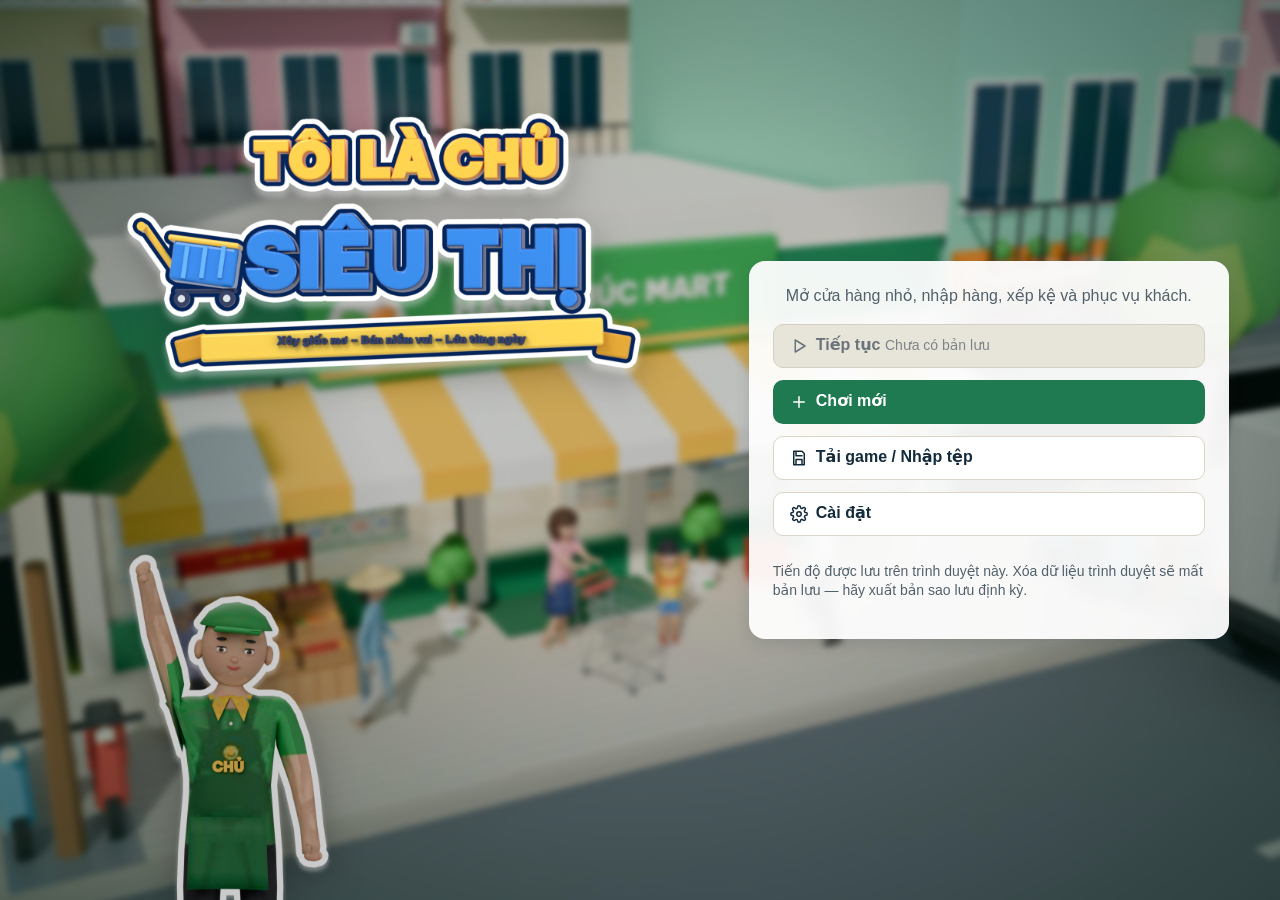
==== index.html @ e6f0addd "Bản web 0.2.0 của Tôi Là Chủ Siêu Thị (chỉ bản build) Co-Authored-By: Claude Opus 5.5 <noreply@anthr" ====
<!doctype html>
<html lang="vi">
  <head>
    <meta http-equiv="Content-Security-Policy" content="default-src 'self'; img-src 'self' data: blob:; style-src 'self' 'unsafe-inline'; script-src 'self'; connect-src 'self' blob: data:; worker-src 'self' blob:; object-src 'none'; base-uri 'self'" />
    <meta charset="UTF-8" />
    <meta name="viewport" content="width=device-width, initial-scale=1.0" />
    <title>Tôi là chủ siêu thị</title>
    <link rel="icon" href="data:image/svg+xml,%3Csvg xmlns='http://www.w3.org/2000/svg' viewBox='0 0 24 24'%3E%3Crect width='24' height='24' rx='6' fill='%231F7A52'/%3E%3Cpath d='M5 10l1-4h12l1 4M5 10v9h14v-9M5 10h14' stroke='white' stroke-width='2' fill='none'/%3E%3C/svg%3E" />
    <script type="module" crossorigin src="./static/index-B_JdB0xw.js"></script>
    <link rel="stylesheet" crossorigin href="./static/index-DKQ2ylJC.css">
  </head>
  <body>
    <div id="root"></div>
    <noscript>Trò chơi cần bật JavaScript.</noscript>
  </body>
</html>
---- static/index-DKQ2ylJC.css ----
:root{--primary:#1f7a52;--primary-hover:#17653f;--primary-press:#11502f;--accent:#ffc857;--bg:#f6f4eb;--surface:#fff;--surface-2:#f1efe6;--text:#142b3c;--muted:#52616b;--line:#d9d5c7;--success:#1b7a43;--success-bg:#e3f4e9;--warning:#8a5300;--warning-bg:#fff2d6;--error:#b42318;--error-bg:#fde8e6;--info:#1f5f8b;--info-bg:#e5f0f8;--radius-card:.75rem;--radius-panel:1rem;--shadow:0 .25rem 1rem #142b3c24;--shadow-lg:0 .75rem 2.5rem #142b3c38;--hud-h:3.5rem;--dock-h:4.5rem;--safe:1rem;--t-fast:.15s;--t-panel:.21s;color:var(--text);-webkit-font-smoothing:antialiased;font-family:Segoe UI,Noto Sans,Roboto,Helvetica Neue,Arial,system-ui,sans-serif;font-size:16px;line-height:1.4}*{box-sizing:border-box}html,body,#root{background:var(--bg);height:100%;margin:0;overflow:hidden}button,input,select,textarea{font:inherit;color:inherit}h1,h2,h3{margin:0;line-height:1.2}h2{font-size:1.375rem}h3{font-size:1.0625rem}:focus-visible{outline-offset:2px;outline:3px solid #0b5cad}.sr-only{clip:rect(0 0 0 0);white-space:nowrap;width:1px;height:1px;position:absolute;overflow:hidden}.grow{flex:1}.muted{color:var(--muted)}.small{font-size:.875rem}.row{align-items:center;gap:.5rem;display:flex}.col{flex-direction:column;gap:.5rem;display:flex}.wrap{flex-wrap:wrap}.num{font-variant-numeric:tabular-nums}.money{font-variant-numeric:tabular-nums;white-space:nowrap}.money.neg{color:var(--error);font-weight:600}.btn{cursor:pointer;min-height:2.75rem;transition:background var(--t-fast), border-color var(--t-fast), transform var(--t-fast);white-space:nowrap;border:1px solid #0000;border-radius:.625rem;justify-content:center;align-items:center;gap:.5rem;padding:0 1rem;font-weight:600;display:inline-flex}.btn-sm{min-height:2.25rem;padding:0 .75rem;font-size:.875rem}.btn-primary{background:var(--primary);color:#fff}.btn-primary:hover{background:var(--primary-hover)}.btn-primary:active{background:var(--primary-press)}.btn-secondary{background:var(--surface);border-color:var(--line)}.btn-secondary:hover{border-color:var(--primary);background:#f7fbf8}.btn-ghost{background:0 0}.btn-ghost:hover{background:var(--surface-2)}.btn-danger{background:var(--error);color:#fff}.btn-danger:hover{background:#8f1c13}.btn[aria-disabled=true],.btn:disabled{color:#6b747a;cursor:not-allowed;background:#e7e4da;border-color:#d4d0c3}.icon-btn{cursor:pointer;width:2.75rem;height:2.75rem;transition:background var(--t-fast);background:0 0;border:1px solid #0000;border-radius:.625rem;place-items:center;display:inline-grid}.icon-btn:hover{background:var(--surface-2)}.icon-btn.active{background:var(--primary);color:#fff}.icon-btn[aria-disabled=true]{color:#8c949a;cursor:not-allowed}.chip{background:var(--surface-2);white-space:nowrap;border-radius:999px;align-items:center;gap:.25rem;padding:.125rem .5rem;font-size:.875rem;font-weight:600;display:inline-flex}.chip-muted{color:var(--muted)}.chip-ok{background:var(--success-bg);color:var(--success)}.chip-warn{background:var(--warning-bg);color:var(--warning)}.chip-err{background:var(--error-bg);color:var(--error)}.chip-info{background:var(--info-bg);color:var(--info)}.screen{background:linear-gradient(160deg,#e3f1e6 0%,#f6f4eb 55%,#fdf3da 100%);place-items:center;padding:1.5rem;display:grid;position:fixed;inset:0;overflow:auto}.card{background:var(--surface);border-radius:var(--radius-panel);box-shadow:var(--shadow);padding:1.5rem}.menu{flex-direction:column;gap:.75rem;width:min(30rem,100%);display:flex}.logo{align-items:center;gap:.75rem;margin-bottom:.5rem;display:flex}.logo-mark{background:var(--primary);color:#fff;border-radius:.875rem;place-items:center;width:3.25rem;height:3.25rem;display:grid}.logo h1{font-size:1.75rem}.menu .btn{justify-content:flex-start;width:100%}.menu .btn .sub{color:inherit;opacity:.85;margin-left:auto;font-size:.875rem;font-weight:400}.create{grid-template-columns:1fr 1fr;gap:1.5rem;width:min(56rem,100%);display:grid}.field{flex-direction:column;gap:.375rem;display:flex}.field label,.field .label{font-weight:600}.field input[type=text],.field select,.input{background:#fff;border:1px solid #9aa3a8;border-radius:.5rem;min-height:2.75rem;padding:0 .75rem}.field .err{color:var(--error);font-size:.875rem}.swatches{flex-wrap:wrap;gap:.5rem;display:flex}.swatch{width:2.75rem;height:2.75rem;box-shadow:0 0 0 1px var(--line);cursor:pointer;border:3px solid #fff;border-radius:50%}.swatch[aria-checked=true]{box-shadow:0 0 0 3px var(--text)}.swatch[aria-disabled=true]{opacity:.35;cursor:not-allowed}.sign-preview{color:#fff;text-align:center;border:.375rem solid var(--accent);overflow-wrap:anywhere;border-radius:1rem;place-items:center;min-height:6rem;padding:1.25rem;font-size:1.75rem;font-weight:800;display:grid}.slot-list{gap:.5rem;display:grid}.slot{border:1px solid var(--line);border-radius:var(--radius-card);background:#fff;align-items:center;gap:.75rem;padding:.75rem;display:flex}.slot[aria-checked=true]{border-color:var(--primary);box-shadow:0 0 0 2px var(--primary)}.slot .slot-main{flex:1;min-width:0}.slot .slot-title{text-overflow:ellipsis;white-space:nowrap;font-weight:700;overflow:hidden}.loading{width:min(28rem,100%)}.steps{gap:.5rem;margin:1rem 0;padding:0;list-style:none;display:grid}.steps li{align-items:center;gap:.5rem;display:flex}.steps li.done{color:var(--success)}.steps li.current{font-weight:700}.spinner{border:3px solid #cfe3d6;border-top-color:var(--primary);border-radius:50%;width:1.125rem;height:1.125rem;animation:.9s linear infinite spin}@keyframes spin{to{transform:rotate(360deg)}}.code{background:var(--surface-2);-webkit-user-select:all;user-select:all;border-radius:.375rem;padding:.125rem .375rem;font-family:Consolas,Cascadia Mono,monospace}.game{position:fixed;inset:0;overflow:hidden}.world{position:absolute;inset:0}.world-canvas{touch-action:none;outline:none;width:100%;height:100%;display:block}.hud{top:.5rem;left:var(--safe);right:var(--safe);min-height:var(--hud-h);border-radius:var(--radius-panel);box-shadow:var(--shadow);z-index:20;background:#fffffff2;flex-wrap:wrap;align-items:center;gap:.25rem .5rem;padding:.375rem .5rem;display:flex;position:absolute}.hud-name{text-overflow:ellipsis;white-space:nowrap;cursor:pointer;background:0 0;border:0;border-radius:.5rem;flex-shrink:1;min-width:3.5rem;max-width:14rem;min-height:2.75rem;padding:.25rem .5rem;font-weight:800;overflow:hidden}.hud-name:hover{background:var(--surface-2)}.hud-cash{background:var(--surface-2);cursor:pointer;border:0;border-radius:.625rem;align-items:center;gap:.375rem;min-height:2.75rem;padding:0 .75rem;font-size:1.375rem;font-weight:800;display:flex}.hud-cash.up{animation:.6s ease-out cash-up}.hud-cash.down{animation:.6s ease-out cash-down}@keyframes cash-up{30%{background:#c8efd7;transform:scale(1.04)}}@keyframes cash-down{30%{background:#fbd3cf}}.hud-chip{background:var(--surface-2);white-space:nowrap;border-radius:999px;align-items:center;gap:.375rem;min-height:2.5rem;padding:.125rem .625rem .125rem .25rem;display:flex}.hud-btn{background:var(--surface-2);cursor:pointer;width:2.75rem;height:2.75rem;transition:transform var(--t-fast), background var(--t-fast);border:0;border-radius:.75rem;place-items:center;display:grid;position:relative}.hud-btn:hover{background:#e8e4d6;transform:translateY(-1px)}.hud-btn.active{box-shadow:inset 0 0 0 2px var(--primary);background:#d9efe2}.hud-badge{background:var(--error);color:#fff;border-radius:999px;place-items:center;min-width:1.25rem;height:1.25rem;padding:0 .25rem;font-size:.75rem;font-weight:700;display:grid;position:absolute;top:-.25rem;right:-.25rem}.save-ind .save-text{display:none}@media (min-width:1500px){.save-ind .save-text{display:inline}}.hud-cash .neg-label{color:var(--error);font-size:.875rem}.hud-item{white-space:nowrap;align-items:center;gap:.375rem;padding:0 .5rem;display:flex}.hud-clock{font-variant-numeric:tabular-nums;min-width:3.4rem;font-size:1.125rem;font-weight:700}.speed{background:var(--surface-2);border-radius:.625rem;gap:.125rem;padding:.125rem;display:flex}.speed button{cursor:pointer;background:0 0;border:0;border-radius:.5rem;min-width:2.75rem;height:2.5rem;font-weight:700}.speed button[aria-pressed=true]{background:var(--primary);color:#fff}.speed button:disabled{color:#8c949a;cursor:not-allowed}.save-ind{color:var(--muted);align-items:center;gap:.25rem;font-size:.875rem;display:flex}.save-ind.error{color:var(--error);font-weight:600}.dock{height:var(--dock-h);border-radius:var(--radius-panel);box-shadow:var(--shadow);z-index:20;background:#fffffff2;align-items:center;gap:.375rem;padding:.5rem;display:flex;position:absolute;bottom:.75rem;left:50%;transform:translate(-50%)}.dock-btn{cursor:pointer;min-width:5.5rem;height:100%;transition:background var(--t-fast);background:0 0;border:0;border-radius:.75rem;flex-direction:column;justify-content:center;align-items:center;gap:.125rem;font-size:.875rem;font-weight:600;display:flex}.dock-btn[aria-disabled=true]{color:#8c949a;cursor:not-allowed}.dock-sep{background:var(--line);align-self:stretch;width:1px;margin:0 .25rem}.left-stack{left:var(--safe);top:calc(var(--hud-h) + 1.25rem);z-index:15;pointer-events:none;flex-direction:column;gap:.5rem;width:min(22rem,30vw);display:flex;position:absolute}.left-stack>*{pointer-events:auto}.objective{border-radius:var(--radius-card);box-shadow:var(--shadow);background:#fffffff5;flex-direction:column;gap:.375rem;padding:.75rem;display:flex}.objective .obj-head{color:var(--muted);align-items:center;gap:.375rem;font-size:.875rem;font-weight:600;display:flex}.objective .obj-text{font-weight:700}.objective .obj-bar{background:var(--surface-2);border-radius:999px;height:.375rem;overflow:hidden}.objective .obj-bar div{background:var(--primary);height:100%}.alert{border-radius:var(--radius-card);box-shadow:var(--shadow);border-left:.3rem solid var(--info);background:#fffffff7;align-items:flex-start;gap:.5rem;padding:.5rem .5rem .5rem .75rem;display:flex}.alert.urgent{border-left-color:var(--error)}.alert.attention{border-left-color:#d08700}.alert .alert-text{text-align:left;cursor:pointer;background:0 0;border:0;flex:1;min-height:2.25rem;padding:.25rem 0}.alert .sev{text-transform:uppercase;letter-spacing:.02em;font-size:.8125rem;font-weight:700}.alert.urgent .sev{color:var(--error)}.alert.attention .sev{color:var(--warning)}.toasts{left:var(--safe);z-index:40;width:clamp(13rem, calc(50vw - 18.5rem - var(--safe)), 24rem);pointer-events:none;flex-direction:column;justify-content:flex-end;gap:.5rem;display:flex;position:absolute;bottom:.75rem}.toasts>*{pointer-events:auto}.toasts.above-build{bottom:12rem}.toasts.compact{max-height:var(--dock-h)}.toasts.compact .toast{max-height:var(--dock-h);padding-top:.25rem;padding-bottom:.25rem}.toasts.compact .toast .grow{-webkit-line-clamp:2;-webkit-box-orient:vertical;font-size:.875rem;display:-webkit-box;overflow:hidden}.toast{background:var(--text);color:#fff;border-radius:var(--radius-card);box-shadow:var(--shadow-lg);animation:rise var(--t-panel) ease-out;align-items:center;gap:.5rem;padding:.5rem .5rem .5rem .75rem;display:flex}.toast .icon-btn{color:#fff;width:2.25rem;height:2.25rem}.toast .icon-btn:hover{background:#ffffff1f}.toast.error{background:#7a1810}.toast.warning{background:#6b4300}.toast.success{background:#13502f}.toast .btn{min-height:2.25rem;color:var(--text);background:#fff}@keyframes rise{0%{opacity:0;transform:translateY(.75rem)}}.inspector{right:var(--safe);top:calc(var(--hud-h) + 1.25rem);bottom:calc(var(--dock-h) + 1.5rem);border-radius:var(--radius-panel);width:clamp(20rem,26vw,22.5rem);max-width:32vw;box-shadow:var(--shadow-lg);z-index:18;animation:slidein var(--t-panel) ease-out;background:#fffffffa;flex-direction:column;display:flex;position:absolute}@keyframes slidein{0%{opacity:0;transform:translate(1rem)}}.inspector header{align-items:center;gap:.5rem;padding:.75rem .75rem .5rem 1rem;display:flex}.inspector .insp-body{flex-direction:column;flex:1;gap:.75rem;padding:0 1rem 1rem;display:flex;overflow:auto}.kv{grid-template-columns:1fr auto;gap:.25rem .75rem;font-size:.9375rem;display:grid}.kv dt{color:var(--muted)}.kv dd{text-align:right;font-variant-numeric:tabular-nums;margin:0}.big-status{font-size:1.0625rem;font-weight:700}.sheet-wrap{inset:calc(var(--hud-h) + 1rem) var(--safe) calc(var(--dock-h) + 1.25rem);z-index:30;pointer-events:none;justify-content:center;align-items:stretch;display:flex;position:absolute}.sheet{pointer-events:auto;border-radius:var(--radius-panel);width:min(54rem,100%);max-height:100%;box-shadow:var(--shadow-lg);animation:rise var(--t-panel) ease-out;background:#fffffffc;outline:none;flex-direction:column;display:flex}.sheet.wide{width:min(68rem,100%)}.sheet-head{align-items:center;gap:.75rem;padding:.75rem .75rem .5rem 1.25rem;display:flex}.sheet-tabs{padding:0 1.25rem}.sheet-body{flex:1;min-height:0;padding:.75rem 1.25rem 1.25rem;overflow:auto}.sheet-foot{border-top:1px solid var(--line);flex-wrap:wrap;align-items:center;gap:.75rem;padding:.75rem 1.25rem;display:flex}.tabs{border-bottom:1px solid var(--line);gap:.25rem;display:flex;overflow-x:auto}.tab{min-height:2.75rem;color:var(--muted);cursor:pointer;white-space:nowrap;background:0 0;border:0;border-bottom:3px solid #0000;align-items:center;gap:.375rem;padding:0 .875rem;font-weight:600;display:inline-flex}.tab.active{color:var(--text);border-bottom-color:var(--primary)}.tab-badge{background:var(--error);color:#fff;border-radius:999px;padding:0 .375rem;font-size:.8125rem}.table{border-collapse:collapse;width:100%;font-size:.9375rem}.table th{text-align:left;color:var(--muted);border-bottom:1px solid var(--line);background:#fff;padding:.375rem .5rem;font-size:.875rem;font-weight:600}.table thead{z-index:3;box-shadow:0 1px 0 var(--line);background:#fff;position:sticky;top:-.8rem}.table td{z-index:0;vertical-align:middle;border-bottom:1px solid #eeebe1;padding:.375rem .5rem;position:relative}.table td.r,.table th.r{text-align:right;font-variant-numeric:tabular-nums}.table tr.locked td{color:#6b747a}.table tr.clickable{cursor:pointer}.table tr.clickable:hover td{background:#f7fbf8}.picon,.ficon{object-fit:contain;display:block}.prod{align-items:center;gap:.5rem;min-width:0;display:flex}.prod .name{font-weight:600}.stepper{background:#fff;border:1px solid #9aa3a8;border-radius:.5rem;align-items:center;display:inline-flex;overflow:hidden}.stepper input{text-align:center;font-variant-numeric:tabular-nums;border:0;width:4.25rem;min-height:2.5rem}.step-btn{background:var(--surface-2);cursor:pointer;border:0;place-items:center;width:2.5rem;min-height:2.5rem;display:grid}.step-btn:disabled{color:#9aa3a8;cursor:not-allowed}.status{border-radius:.625rem;align-items:flex-start;gap:.5rem;padding:.625rem .75rem;font-size:.9375rem;display:flex}.status-success{background:var(--success-bg);color:var(--success)}.status-warning{background:var(--warning-bg);color:var(--warning)}.status-error{background:var(--error-bg);color:var(--error)}.status-info{background:var(--info-bg);color:var(--info)}.status svg{flex:none;margin-top:.1rem}.empty{border:1px dashed var(--line);border-radius:var(--radius-card);text-align:center;color:var(--muted);flex-direction:column;align-items:center;gap:.5rem;padding:1.25rem;display:flex}.empty strong{color:var(--text)}.meter{background:var(--surface-2);border:1px solid var(--line);border-radius:999px;height:.75rem;position:relative;overflow:hidden}.meter-fill{background:var(--primary);position:absolute;top:0;bottom:0;left:0}.meter-res{background:repeating-linear-gradient(45deg,#e3a72f,#e3a72f 4px,#f6d48a 4px 8px);position:absolute;top:0;bottom:0}.cards{grid-template-columns:repeat(auto-fill,minmax(15rem,1fr));gap:.75rem;display:grid}.kpis{grid-template-columns:repeat(3,1fr);gap:.75rem;display:grid}.kpi{border:1px solid var(--line);border-radius:var(--radius-card);background:#fff;padding:.75rem}.kpi .kpi-label{color:var(--muted);font-size:.875rem;font-weight:600}.kpi .kpi-value{font-size:1.5rem;font-weight:800}.tile{border:1px solid var(--line);border-radius:var(--radius-card);background:#fff;flex-direction:column;gap:.5rem;padding:.75rem;display:flex}.tile>.btn{align-self:flex-start}.tile.locked{background:var(--surface-2)}.disclosure summary{cursor:pointer;align-items:center;gap:.375rem;min-height:2.25rem;font-weight:600;list-style:none;display:flex}.disclosure summary::-webkit-details-marker{display:none}.disclosure summary:before{content:"▸";color:var(--primary)}.disclosure[open]>summary:before{content:"▾"}.build-bar{left:var(--safe);right:var(--safe);border-radius:var(--radius-panel);max-height:10.5rem;box-shadow:var(--shadow-lg);z-index:25;background:#fffffff7;flex-direction:column;display:flex;position:absolute;bottom:.75rem}.build-bar .bb-head{align-items:center;gap:.5rem;padding:.375rem .75rem 0;display:flex}.build-items{gap:.5rem;padding:.5rem .75rem .625rem;display:flex;overflow-x:auto}.build-item{border:1px solid var(--line);border-radius:var(--radius-card);text-align:left;cursor:pointer;background:#fff;flex:none;grid-template-columns:auto 1fr;align-items:center;gap:0 .5rem;width:12.5rem;padding:.375rem .5rem;display:grid}.build-item[aria-pressed=true]{border-color:var(--primary);box-shadow:0 0 0 2px var(--primary)}.build-item[aria-disabled=true]{background:var(--surface-2);cursor:not-allowed}.build-item .bi-name{font-size:.9375rem;font-weight:700}.build-item .bi-meta{color:var(--muted);font-size:.8125rem}.build-side{right:var(--safe);top:calc(var(--hud-h) + 1.25rem);border-radius:var(--radius-panel);width:21rem;box-shadow:var(--shadow-lg);z-index:24;background:#fffffffa;flex-direction:column;min-height:0;display:flex;position:absolute;bottom:12rem}.build-side .bs-head{align-items:center;padding:.5rem .5rem 0 1rem;display:flex}.build-side .bs-scroll{flex-direction:column;flex:1;gap:.625rem;min-height:0;padding:0 1rem .5rem;display:flex;overflow:auto}.build-side .bs-foot{border-top:1px solid var(--line);flex-wrap:wrap;align-items:center;gap:.5rem;padding:.625rem 1rem;display:flex}.keys{color:var(--muted);font-size:.875rem}kbd{border:1px solid var(--line);color:var(--text);background:#fff;border-bottom-width:2px;border-radius:.3rem;padding:0 .3rem;font-family:inherit;font-size:.8125rem}.modal-backdrop{z-index:60;background:#142b3c73;place-items:center;padding:1rem;display:grid;position:fixed;inset:0}.modal{border-radius:var(--radius-panel);width:min(30rem,100%);max-height:calc(100% - 2rem);box-shadow:var(--shadow-lg);background:#fff;outline:none;flex-direction:column;gap:.75rem;padding:1.25rem;display:flex;overflow:auto}.modal.danger h2{color:var(--error)}.modal-actions{flex-wrap:wrap;justify-content:flex-end;gap:.5rem;display:flex}.summary-wrap{z-index:50;background:#142b3c59;place-items:center;padding:1rem;display:grid;position:absolute;inset:0}.summary{border-radius:var(--radius-panel);width:min(52rem,100%);max-height:100%;box-shadow:var(--shadow-lg);background:#fff;outline:none;flex-direction:column;gap:1rem;padding:1.5rem;display:flex;overflow:auto}.hero{flex-wrap:wrap;align-items:baseline;gap:.75rem;display:flex}.hero .hero-value{font-size:2.25rem;font-weight:800}.issues{gap:.5rem;margin:0;padding:0;list-style:none;display:grid}.issues li{border:1px solid var(--line);border-radius:var(--radius-card);align-items:center;gap:.75rem;padding:.5rem .75rem;display:flex}.celebrate{text-align:center;border:3px solid var(--accent);align-items:center;position:relative;overflow:hidden}.celebrate-badge{color:#142b3c;background:radial-gradient(circle at 35% 30%,#ffe08a,#ffc857 55%,#e0a21b);border-radius:50%;place-items:center;width:5rem;height:5rem;font-size:2.25rem;font-weight:900;animation:.5s cubic-bezier(.2,1.6,.4,1) pop;display:grid;box-shadow:0 .5rem 1.5rem #e0a21b73}.celebrate-name{color:var(--primary);font-weight:700}.celebrate-list{text-align:left;gap:.25rem;margin:0;padding-left:1.2rem;display:grid}.confetti{pointer-events:none;opacity:.5;background-image:radial-gradient(circle,#e53935 2px,#0000 3px),radial-gradient(circle,#1e88e5 2px,#0000 3px),radial-gradient(circle,#2e9e5b 2px,#0000 3px),radial-gradient(circle,#ffc857 2px,#0000 3px);background-position:0 0,20px 30px,40px 10px,10px 50px;background-size:60px 60px,80px 80px,70px 70px,90px 90px;animation:2.4s linear infinite confetti;position:absolute;inset:0}@keyframes confetti{to{background-position:0 120px,20px 190px,40px 150px,10px 230px}}@keyframes pop{0%{opacity:0;transform:scale(.3)}}.stars{flex-wrap:wrap;align-items:center;gap:1rem;display:flex}.stars-row{gap:.25rem;display:flex}.star{color:#d9d5c7;font-size:2.5rem;line-height:1}.star.on{color:#ffc857;text-shadow:0 .125rem #e0a21b;animation:.45s cubic-bezier(.2,1.6,.4,1) backwards pop}.stars-criteria{color:var(--muted);margin:0;padding:0;font-size:.875rem;list-style:none}.stars-criteria li.ok{color:var(--success);font-weight:600}.overlay-note{left:50%;top:calc(var(--hud-h) + 1.25rem);background:var(--warning-bg);color:var(--warning);z-index:22;box-shadow:var(--shadow);border-radius:999px;padding:.375rem 1rem;font-weight:600;position:absolute;transform:translate(-50%)}.paused-badge{left:50%;top:calc(var(--hud-h) + 1.25rem);background:var(--text);color:#fff;z-index:21;border-radius:999px;align-items:center;gap:.375rem;padding:.375rem 1rem;font-weight:700;display:flex;position:absolute;transform:translate(-50%)}.debug{left:var(--safe);bottom:calc(var(--dock-h) + 1.5rem);color:#e6f0ea;z-index:45;white-space:pre;pointer-events:none;background:#142b3ce0;border-radius:.5rem;padding:.5rem .75rem;font-family:Consolas,monospace;font-size:.8125rem;position:absolute}.narrow-block{background:var(--bg);z-index:100;text-align:center;place-items:center;padding:1.5rem;display:grid;position:fixed;inset:0}[data-tut-active=true]{animation:1.6s ease-in-out infinite pulse;box-shadow:0 0 0 3px var(--accent)!important}@keyframes pulse{50%{box-shadow:0 0 0 6px #ffc8578c!important}}.priority-list{gap:.375rem;margin:0;padding:0;list-style:none;display:grid}.priority-list li{border:1px solid var(--line);background:#fff;border-radius:.625rem;align-items:center;gap:.5rem;padding:.25rem .25rem .25rem .75rem;display:flex}.staff-layout{grid-template-columns:minmax(14rem,18rem) 1fr;gap:1rem;min-height:0;display:grid}.staff-list{flex-direction:column;gap:.375rem;display:flex}.staff-row{border:1px solid var(--line);text-align:left;cursor:pointer;background:#fff;border-radius:.625rem;align-items:center;gap:.5rem;min-height:2.75rem;padding:.5rem .75rem;display:flex}.staff-row[aria-selected=true]{border-color:var(--primary);box-shadow:0 0 0 2px var(--primary)}.portrait{object-fit:cover;background:#e6efe9;border-radius:50%;flex:none}.avatar{color:#fff;border-radius:50%;flex:none;place-items:center;width:2.5rem;height:2.5rem;font-weight:800;display:grid}.chart{width:100%;height:12rem}.chart text{fill:var(--muted);font-size:11px}.order-layout{grid-template-columns:1fr 17rem;gap:1rem;min-height:0;display:grid}.order-summary{border:1px solid var(--line);border-radius:var(--radius-card);background:var(--surface-2);flex-direction:column;align-self:start;gap:.5rem;padding:.75rem;display:flex;position:sticky;top:0}.supplier-pick{grid-template-columns:1fr 1fr;gap:.5rem;display:grid}.supplier{border:1px solid var(--line);border-radius:var(--radius-card);text-align:left;cursor:pointer;background:#fff;padding:.625rem .75rem}.supplier[aria-checked=true]{border-color:var(--primary);box-shadow:0 0 0 2px var(--primary)}.search{background:#fff;border:1px solid #9aa3a8;border-radius:.5rem;align-items:center;gap:.375rem;min-height:2.75rem;padding:0 .5rem;display:flex}.search input{border:0;outline:none;flex:1;min-width:6rem;min-height:2.5rem}.toolbar{flex-wrap:wrap;align-items:center;gap:.5rem;margin-bottom:.75rem;display:flex}@media (max-width:1200px){.hud-opt{display:none}}@media (max-width:1100px){.create,.order-layout{grid-template-columns:1fr}}.reduced-motion *,.reduced-motion :before,.reduced-motion :after{transition:none!important;animation:none!important}@media (prefers-reduced-motion:reduce){*{transition-duration:.01ms!important;animation-duration:.01ms!important}}.event-banner{flex-direction:column;gap:4px;display:flex}.event{background:var(--surface);box-shadow:var(--shadow);border-left:4px solid #f2a33a;border-radius:12px;align-items:center;gap:8px;padding:6px 10px;font-size:13px;display:flex}.event-rain{border-left-color:#5b8fd6}.event-supplier_sale{border-left-color:#3faa6b}.event-ico{font-size:18px;line-height:1}.donut-wrap{flex-wrap:wrap;align-items:center;gap:1.25rem;display:flex}.donut{flex:none;width:160px;height:160px}.donut path{stroke:var(--surface);stroke-width:1.5px}.donut-total-label{fill:var(--muted,#5b6b77);font-size:11px}.donut-total{fill:var(--text,#142b3c);font-size:18px;font-weight:800}.donut-legend{gap:4px;min-width:200px;margin:0;padding:0;list-style:none;display:grid}.donut-legend li{align-items:center;gap:8px;display:flex}.donut-legend .swatch{border-radius:4px;flex:none;width:14px;height:14px}.tier-stars{color:#d5d9dc;vertical-align:-1px;gap:1px;font-size:15px;line-height:1;display:inline-flex}.tier-stars .on{color:#f2a91d;text-shadow:0 1px #965a0059}.menu-screen{background-position:50%;background-repeat:no-repeat;background-size:cover,cover,cover}.menu-stack{flex-direction:column;align-items:center;gap:.25rem;width:min(32rem,100%);display:flex}.logo-title{margin:0;line-height:0}.logo-title img{filter:drop-shadow(0 10px 18px #00000047);width:min(26rem,88vw);height:auto;animation:.7s cubic-bezier(.2,1.4,.4,1) both logo-in}.menu-screen .menu{-webkit-backdrop-filter:blur(6px);backdrop-filter:blur(6px);background:#fffffff0;width:100%}.menu-tagline{text-align:center;margin-bottom:.25rem}.gicon{object-fit:contain;flex:none;display:block}@keyframes logo-in{0%{opacity:0;transform:scale(.85)translateY(-8px)}to{opacity:1;transform:none}}@media (prefers-reduced-motion:reduce){.logo-title img{animation:none}}@media (max-height:720px){.logo-title img{width:min(19rem,70vw)}}:root{--dock-w:9.75rem;--navy:#0e2240e6;--navy-hi:#ffffff21;--accent-blue:#2186eb}.hud{background:var(--navy);color:#fff;box-shadow:0 .4rem 1.4rem #05122659}.hud .hud-name{color:#fff}.hud .hud-cash,.hud .hud-chip,.hud .hud-btn,.hud .speed{background:var(--navy-hi);color:#fff}.hud .hud-btn.active{background:#2186eb73;box-shadow:inset 0 0 0 2px #5fb2ff}.hud .speed button{color:#fff}.hud .speed button[aria-pressed=true]{background:var(--accent-blue);color:#fff}.hud .speed button:disabled{color:#ffffff73}.hud .save-ind{color:#cfe0f5}.hud .money.neg{color:#ff9a8f}.hud .small{color:#e3ecf7}.hud .btn:not(.btn-primary){color:var(--text)}.dock{left:auto;right:var(--safe);top:calc(var(--hud-h) + 1.25rem);height:auto;width:var(--dock-w);background:var(--navy);flex-direction:column;align-items:stretch;gap:.25rem;padding:.5rem;bottom:auto;transform:none;box-shadow:0 .4rem 1.4rem #05122659}.dock-btn{color:#fff;text-align:left;white-space:nowrap;flex-direction:row;justify-content:flex-start;gap:.5rem;width:100%;min-width:0;height:3.25rem;padding:0 .5rem;font-size:.9rem}.dock-btn:hover{background:#ffffff24}.dock-btn[aria-pressed=true]{background:var(--accent-blue);color:#fff}.dock-btn[aria-disabled=true]{color:#ffffff73}.dock-btn[aria-disabled=true] .gicon{opacity:.5}.dock-sep{background:#ffffff2e;align-self:stretch;width:auto;height:1px;margin:.125rem .25rem}.inspector,.sheet-wrap{right:calc(var(--safe) + var(--dock-w) + .5rem)}.toasts{width:clamp(13rem,36vw,26rem)}.menu-screen{background:#dfe9e2;grid-template-columns:minmax(0,1.15fr) minmax(20rem,30rem);place-items:center;gap:2rem;padding:2rem 4vw}.menu-brand{flex-direction:column;align-items:center;gap:0;display:flex}.menu-brand .logo-title img{width:min(34rem,44vw)}.menu-screen{overflow:hidden}.menu-bg{filter:blur(3px)saturate(1.1);z-index:0;background-position:50%;background-size:cover;position:absolute;inset:-12px}.menu-brand,.menu-screen .menu{z-index:1;position:relative}.menu-brand{align-self:start;margin-top:4vh}.menu-mascot{z-index:1;filter:drop-shadow(0 10px 18px #0000004d);width:min(24rem,27vw);height:auto;animation:.9s cubic-bezier(.2,1.2,.4,1) .15s both mascot-in;position:absolute;bottom:0;left:4vw}@keyframes mascot-in{0%{opacity:0;transform:translateY(30%)}to{opacity:1;transform:none}}@media (max-width:1100px),(max-height:640px){.menu-screen{grid-template-columns:1fr}.menu-mascot{display:none}.menu-brand .logo-title img{width:min(24rem,80vw)}}@media (prefers-reduced-motion:reduce){.menu-mascot{animation:none}}.hud{box-shadow:none;background:0 0;padding:0}.hud .hud-name,.hud .hud-cash,.hud .hud-chip,.hud .speed,.hud .hud-btn{background:var(--navy);border-radius:.875rem;box-shadow:0 .3rem 1rem #05122652}.hud .hud-chip{min-height:2.75rem;padding:.25rem .75rem .25rem .375rem}.hud .hud-name{padding:.25rem .75rem}.hud .speed{padding:.25rem}.hud .hud-name:hover,.hud .hud-btn:hover{background:#1c3a66f2}.hud .save-ind:not(:empty){background:var(--navy);border-radius:.875rem;padding:.5rem .75rem;box-shadow:0 .3rem 1rem #05122652}.hud .btn{box-shadow:0 .3rem 1rem #05122652}.missions{gap:.625rem;margin:0;padding:0;list-style:none;display:grid}.mission{background:var(--surface-2);border-radius:var(--radius-card);border-left:4px solid #9fb3c8;gap:.375rem;padding:.625rem .75rem;display:grid}.mission.done{border-left-color:var(--primary);background:#e3f4ea}.mission.failed{border-left-color:var(--error);opacity:.85}.mission-head{align-items:center;gap:.5rem;display:flex}.mission-star{color:#c9ced3;font-size:1.25rem;line-height:1}.mission.done .mission-star,.mission-star.on{color:#f2a91d}.mission-bar{background:#00000014;border-radius:999px;height:.5rem;overflow:hidden}.mission-bar>div{background:linear-gradient(90deg,#2186eb,#3fb68b);border-radius:999px;height:100%}.mission-reward{color:#b26b00;font-weight:700}.hud{gap:.375rem}.hud>*{flex-shrink:0}.hud>.hud-name{flex-shrink:1}.hud .hud-chip{gap:.3rem;padding:.25rem .625rem .25rem .3rem}.hud .speed button{min-width:2.4rem}.away-backdrop{z-index:40;padding:var(--safe);-webkit-backdrop-filter:blur(2px);backdrop-filter:blur(2px);background:#101e2e6b;justify-content:center;align-items:center;display:flex;position:absolute;inset:0}.away-card{background:var(--surface,#fff);width:min(26rem,100%);color:var(--text);border-radius:var(--radius-panel);box-shadow:var(--shadow-lg);text-align:center;flex-direction:column;align-items:center;gap:.6rem;padding:1.5rem 1.5rem 1.25rem;display:flex}.away-card h2{margin:0;font-size:1.35rem}.away-card p{margin:0}.away-icon{background:var(--info-bg);width:3.25rem;height:3.25rem;color:var(--text);border-radius:50%;place-items:center;display:grid}.away-facts,.away-alerts{flex-direction:column;gap:.25rem;width:100%;margin:0;padding:0;list-style:none;display:flex}.away-facts li{font-weight:600}.away-alert{background:var(--info-bg);text-align:left;border-radius:.5rem;padding:.3rem .6rem;font-size:.9rem}.away-alert.sev-urgent{background:#fde4e1}.away-alert.sev-attention{background:#fff3d6}.away-resume{justify-content:center;min-width:12rem;min-height:3rem;margin-top:.4rem;font-size:1.1rem}.paused-resume{font:inherit;color:var(--text);cursor:pointer;background:#fff;border:0;border-radius:999px;align-items:center;gap:.25rem;margin-left:.5rem;padding:.2rem .75rem;font-weight:700;display:inline-flex}.auto-reorder{border:1px solid var(--line);border-radius:var(--radius-card);background:#fff;flex-wrap:wrap;align-items:center;gap:.375rem 1rem;padding:.625rem .75rem;display:flex}.auto-reorder.on{border-color:var(--primary);background:#f1faf3}.auto-reorder p{flex-basis:100%;margin:0}.auto-switch{cursor:pointer;align-items:center;gap:.5rem;min-height:2.75rem;display:inline-flex}.auto-switch input{opacity:0;width:1px;height:1px;position:absolute}.auto-knob{background:#b9c1c6;border-radius:1rem;width:2.5rem;height:1.4rem;transition:background .15s;position:relative}.auto-knob:after{content:"";background:#fff;border-radius:50%;width:1.1rem;height:1.1rem;transition:transform .15s;position:absolute;top:.15rem;left:.15rem;box-shadow:0 1px 2px #0000004d}.auto-switch input:checked+.auto-knob{background:var(--primary)}.auto-switch input:checked+.auto-knob:after{transform:translate(1.1rem)}.auto-switch input:focus-visible+.auto-knob{outline:3px solid var(--focus,#1565c0);outline-offset:2px}.seg{flex-wrap:wrap;align-items:center;gap:.25rem;display:inline-flex}.seg button{border:1px solid var(--line);cursor:pointer;min-height:2.25rem;font:inherit;background:#fff;border-radius:999px;padding:.3rem .75rem}.seg button[aria-checked=true]{border-color:var(--primary);box-shadow:0 0 0 2px var(--primary);font-weight:700}
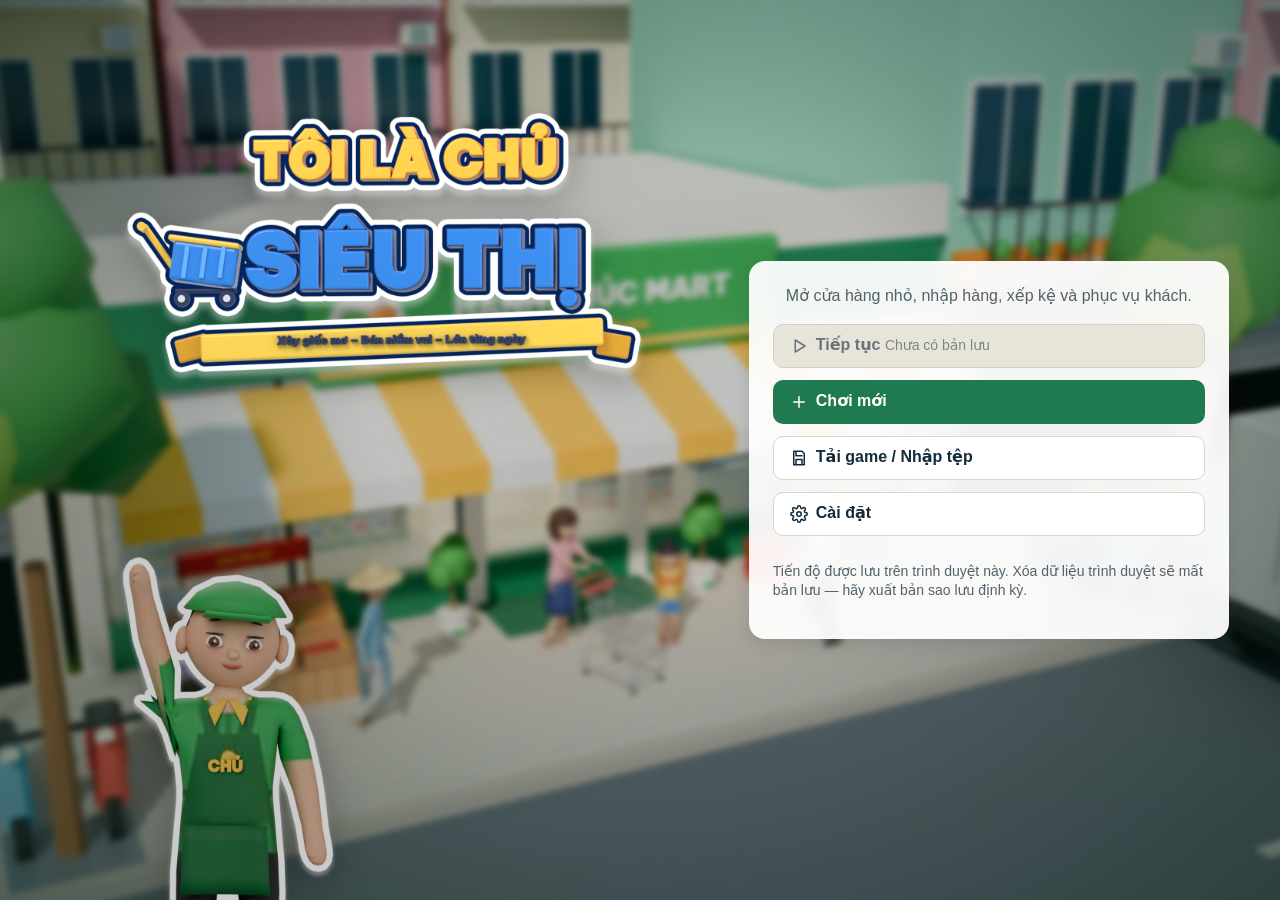
==== commit 5e4fe957: "Bản web: sửa nháy nhà khi zoom, đèn không đè cây, xe đẩy có hàng và không đâm quầy, nhân vật chủ cut" ====
--- a/index.html
+++ b/index.html
@@ -6,7 +6,7 @@
     <meta name="viewport" content="width=device-width, initial-scale=1.0" />
     <title>Tôi là chủ siêu thị</title>
     <link rel="icon" href="data:image/svg+xml,%3Csvg xmlns='http://www.w3.org/2000/svg' viewBox='0 0 24 24'%3E%3Crect width='24' height='24' rx='6' fill='%231F7A52'/%3E%3Cpath d='M5 10l1-4h12l1 4M5 10v9h14v-9M5 10h14' stroke='white' stroke-width='2' fill='none'/%3E%3C/svg%3E" />
-    <script type="module" crossorigin src="./static/index-B_JdB0xw.js"></script>
+    <script type="module" crossorigin src="./static/index-DFYWVOUF.js"></script>
     <link rel="stylesheet" crossorigin href="./static/index-DKQ2ylJC.css">
   </head>
   <body>
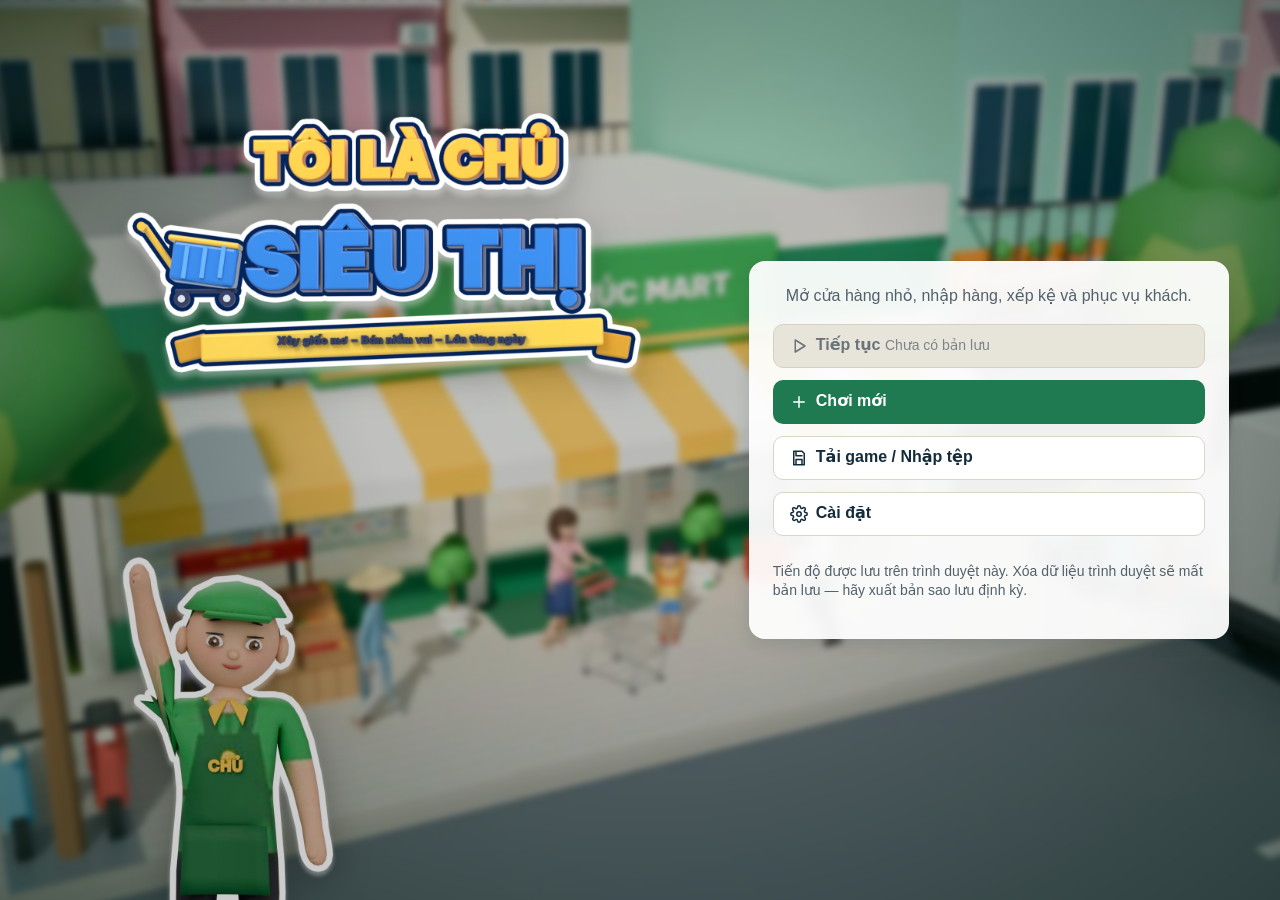
==== commit 79a8e63c: "Bản 0.3.2: tải nhanh hơn (WebP, tải trước ở menu), sửa popup và mũi tên hướng dẫn Co-Authored-By: Cl" ====
--- a/index.html
+++ b/index.html
@@ -6,8 +6,8 @@
     <meta name="viewport" content="width=device-width, initial-scale=1.0" />
     <title>Tôi là chủ siêu thị</title>
     <link rel="icon" href="data:image/svg+xml,%3Csvg xmlns='http://www.w3.org/2000/svg' viewBox='0 0 24 24'%3E%3Crect width='24' height='24' rx='6' fill='%231F7A52'/%3E%3Cpath d='M5 10l1-4h12l1 4M5 10v9h14v-9M5 10h14' stroke='white' stroke-width='2' fill='none'/%3E%3C/svg%3E" />
-    <script type="module" crossorigin src="./static/index-DFYWVOUF.js"></script>
-    <link rel="stylesheet" crossorigin href="./static/index-DKQ2ylJC.css">
+    <script type="module" crossorigin src="./static/index-DhlX-Ok5.js"></script>
+    <link rel="stylesheet" crossorigin href="./static/index-G7igyZ7u.css">
   </head>
   <body>
     <div id="root"></div>
--- a/static/index-G7igyZ7u.css
+++ b/static/index-G7igyZ7u.css
@@ -0,0 +1 @@
+:root{--primary:#1f7a52;--primary-hover:#17653f;--primary-press:#11502f;--accent:#ffc857;--bg:#f6f4eb;--surface:#fff;--surface-2:#f1efe6;--text:#142b3c;--muted:#52616b;--line:#d9d5c7;--success:#1b7a43;--success-bg:#e3f4e9;--warning:#8a5300;--warning-bg:#fff2d6;--error:#b42318;--error-bg:#fde8e6;--info:#1f5f8b;--info-bg:#e5f0f8;--radius-card:.75rem;--radius-panel:1rem;--shadow:0 .25rem 1rem #142b3c24;--shadow-lg:0 .75rem 2.5rem #142b3c38;--hud-h:3.5rem;--dock-h:4.5rem;--safe:1rem;--t-fast:.15s;--t-panel:.21s;color:var(--text);-webkit-font-smoothing:antialiased;font-family:Segoe UI,Noto Sans,Roboto,Helvetica Neue,Arial,system-ui,sans-serif;font-size:16px;line-height:1.4}*{box-sizing:border-box}html,body,#root{background:var(--bg);height:100%;margin:0;overflow:hidden}button,input,select,textarea{font:inherit;color:inherit}h1,h2,h3{margin:0;line-height:1.2}h2{font-size:1.375rem}h3{font-size:1.0625rem}:focus-visible{outline-offset:2px;outline:3px solid #0b5cad}.sr-only{clip:rect(0 0 0 0);white-space:nowrap;width:1px;height:1px;position:absolute;overflow:hidden}.grow{flex:1}.muted{color:var(--muted)}.small{font-size:.875rem}.row{align-items:center;gap:.5rem;display:flex}.col{flex-direction:column;gap:.5rem;display:flex}.wrap{flex-wrap:wrap}.num{font-variant-numeric:tabular-nums}.money{font-variant-numeric:tabular-nums;white-space:nowrap}.money.neg{color:var(--error);font-weight:600}.btn{cursor:pointer;min-height:2.75rem;transition:background var(--t-fast), border-color var(--t-fast), transform var(--t-fast);white-space:nowrap;border:1px solid #0000;border-radius:.625rem;justify-content:center;align-items:center;gap:.5rem;padding:0 1rem;font-weight:600;display:inline-flex}.btn-sm{min-height:2.25rem;padding:0 .75rem;font-size:.875rem}.btn-primary{background:var(--primary);color:#fff}.btn-primary:hover{background:var(--primary-hover)}.btn-primary:active{background:var(--primary-press)}.btn-secondary{background:var(--surface);border-color:var(--line)}.btn-secondary:hover{border-color:var(--primary);background:#f7fbf8}.btn-ghost{background:0 0}.btn-ghost:hover{background:var(--surface-2)}.btn-danger{background:var(--error);color:#fff}.btn-danger:hover{background:#8f1c13}.btn[aria-disabled=true],.btn:disabled{color:#6b747a;cursor:not-allowed;background:#e7e4da;border-color:#d4d0c3}.icon-btn{cursor:pointer;width:2.75rem;height:2.75rem;transition:background var(--t-fast);background:0 0;border:1px solid #0000;border-radius:.625rem;place-items:center;display:inline-grid}.icon-btn:hover{background:var(--surface-2)}.icon-btn.active{background:var(--primary);color:#fff}.icon-btn[aria-disabled=true]{color:#8c949a;cursor:not-allowed}.chip{background:var(--surface-2);white-space:nowrap;border-radius:999px;align-items:center;gap:.25rem;padding:.125rem .5rem;font-size:.875rem;font-weight:600;display:inline-flex}.chip-muted{color:var(--muted)}.chip-ok{background:var(--success-bg);color:var(--success)}.chip-warn{background:var(--warning-bg);color:var(--warning)}.chip-err{background:var(--error-bg);color:var(--error)}.chip-info{background:var(--info-bg);color:var(--info)}.screen{background:linear-gradient(160deg,#e3f1e6 0%,#f6f4eb 55%,#fdf3da 100%);place-items:center;padding:1.5rem;display:grid;position:fixed;inset:0;overflow:auto}.card{background:var(--surface);border-radius:var(--radius-panel);box-shadow:var(--shadow);padding:1.5rem}.menu{flex-direction:column;gap:.75rem;width:min(30rem,100%);display:flex}.logo{align-items:center;gap:.75rem;margin-bottom:.5rem;display:flex}.logo-mark{background:var(--primary);color:#fff;border-radius:.875rem;place-items:center;width:3.25rem;height:3.25rem;display:grid}.logo h1{font-size:1.75rem}.menu .btn{justify-content:flex-start;width:100%}.menu .btn .sub{color:inherit;opacity:.85;margin-left:auto;font-size:.875rem;font-weight:400}.create{grid-template-columns:1fr 1fr;gap:1.5rem;width:min(56rem,100%);display:grid}.field{flex-direction:column;gap:.375rem;display:flex}.field label,.field .label{font-weight:600}.field input[type=text],.field select,.input{background:#fff;border:1px solid #9aa3a8;border-radius:.5rem;min-height:2.75rem;padding:0 .75rem}.field .err{color:var(--error);font-size:.875rem}.swatches{flex-wrap:wrap;gap:.5rem;display:flex}.swatch{width:2.75rem;height:2.75rem;box-shadow:0 0 0 1px var(--line);cursor:pointer;border:3px solid #fff;border-radius:50%}.swatch[aria-checked=true]{box-shadow:0 0 0 3px var(--text)}.swatch[aria-disabled=true]{opacity:.35;cursor:not-allowed}.sign-preview{color:#fff;text-align:center;border:.375rem solid var(--accent);overflow-wrap:anywhere;border-radius:1rem;place-items:center;min-height:6rem;padding:1.25rem;font-size:1.75rem;font-weight:800;display:grid}.slot-list{gap:.5rem;display:grid}.slot{border:1px solid var(--line);border-radius:var(--radius-card);background:#fff;align-items:center;gap:.75rem;padding:.75rem;display:flex}.slot[aria-checked=true]{border-color:var(--primary);box-shadow:0 0 0 2px var(--primary)}.slot .slot-main{flex:1;min-width:0}.slot .slot-title{text-overflow:ellipsis;white-space:nowrap;font-weight:700;overflow:hidden}.loading{width:min(28rem,100%)}.steps{gap:.5rem;margin:1rem 0;padding:0;list-style:none;display:grid}.steps li{align-items:center;gap:.5rem;display:flex}.steps li.done{color:var(--success)}.steps li.current{font-weight:700}.spinner{border:3px solid #cfe3d6;border-top-color:var(--primary);border-radius:50%;width:1.125rem;height:1.125rem;animation:.9s linear infinite spin}@keyframes spin{to{transform:rotate(360deg)}}.code{background:var(--surface-2);-webkit-user-select:all;user-select:all;border-radius:.375rem;padding:.125rem .375rem;font-family:Consolas,Cascadia Mono,monospace}.game{position:fixed;inset:0;overflow:hidden}.world{position:absolute;inset:0}.world-canvas{touch-action:none;outline:none;width:100%;height:100%;display:block}.hud{top:.5rem;left:var(--safe);right:var(--safe);min-height:var(--hud-h);border-radius:var(--radius-panel);box-shadow:var(--shadow);z-index:20;background:#fffffff2;flex-wrap:wrap;align-items:center;gap:.25rem .5rem;padding:.375rem .5rem;display:flex;position:absolute}.hud-name{text-overflow:ellipsis;white-space:nowrap;cursor:pointer;background:0 0;border:0;border-radius:.5rem;flex-shrink:1;min-width:3.5rem;max-width:14rem;min-height:2.75rem;padding:.25rem .5rem;font-weight:800;overflow:hidden}.hud-name:hover{background:var(--surface-2)}.hud-cash{background:var(--surface-2);cursor:pointer;border:0;border-radius:.625rem;align-items:center;gap:.375rem;min-height:2.75rem;padding:0 .75rem;font-size:1.375rem;font-weight:800;display:flex}.hud-cash.up{animation:.6s ease-out cash-up}.hud-cash.down{animation:.6s ease-out cash-down}@keyframes cash-up{30%{background:#c8efd7;transform:scale(1.04)}}@keyframes cash-down{30%{background:#fbd3cf}}.hud-chip{background:var(--surface-2);white-space:nowrap;border-radius:999px;align-items:center;gap:.375rem;min-height:2.5rem;padding:.125rem .625rem .125rem .25rem;display:flex}.hud-btn{background:var(--surface-2);cursor:pointer;width:2.75rem;height:2.75rem;transition:transform var(--t-fast), background var(--t-fast);border:0;border-radius:.75rem;place-items:center;display:grid;position:relative}.hud-btn:hover{background:#e8e4d6;transform:translateY(-1px)}.hud-btn.active{box-shadow:inset 0 0 0 2px var(--primary);background:#d9efe2}.hud-badge{background:var(--error);color:#fff;border-radius:999px;place-items:center;min-width:1.25rem;height:1.25rem;padding:0 .25rem;font-size:.75rem;font-weight:700;display:grid;position:absolute;top:-.25rem;right:-.25rem}.save-ind .save-text{display:none}@media (min-width:1500px){.save-ind .save-text{display:inline}}.hud-cash .neg-label{color:var(--error);font-size:.875rem}.hud-item{white-space:nowrap;align-items:center;gap:.375rem;padding:0 .5rem;display:flex}.hud-clock{font-variant-numeric:tabular-nums;min-width:3.4rem;font-size:1.125rem;font-weight:700}.speed{background:var(--surface-2);border-radius:.625rem;gap:.125rem;padding:.125rem;display:flex}.speed button{cursor:pointer;background:0 0;border:0;border-radius:.5rem;min-width:2.75rem;height:2.5rem;font-weight:700}.speed button[aria-pressed=true]{background:var(--primary);color:#fff}.speed button:disabled{color:#8c949a;cursor:not-allowed}.save-ind{color:var(--muted);align-items:center;gap:.25rem;font-size:.875rem;display:flex}.save-ind.error{color:var(--error);font-weight:600}.dock{height:var(--dock-h);border-radius:var(--radius-panel);box-shadow:var(--shadow);z-index:20;background:#fffffff2;align-items:center;gap:.375rem;padding:.5rem;display:flex;position:absolute;bottom:.75rem;left:50%;transform:translate(-50%)}.dock-btn{cursor:pointer;min-width:5.5rem;height:100%;transition:background var(--t-fast);background:0 0;border:0;border-radius:.75rem;flex-direction:column;justify-content:center;align-items:center;gap:.125rem;font-size:.875rem;font-weight:600;display:flex}.dock-btn[aria-disabled=true]{color:#8c949a;cursor:not-allowed}.dock-sep{background:var(--line);align-self:stretch;width:1px;margin:0 .25rem}.left-stack{left:var(--safe);top:calc(var(--hud-h) + 1.25rem);z-index:15;pointer-events:none;flex-direction:column;gap:.5rem;width:min(22rem,30vw);display:flex;position:absolute}.left-stack>*{pointer-events:auto}.objective{border-radius:var(--radius-card);box-shadow:var(--shadow);background:#fffffff5;flex-direction:column;gap:.375rem;padding:.75rem;display:flex}.objective .obj-head{color:var(--muted);align-items:center;gap:.375rem;font-size:.875rem;font-weight:600;display:flex}.objective .obj-text{font-weight:700}.objective .obj-bar{background:var(--surface-2);border-radius:999px;height:.375rem;overflow:hidden}.objective .obj-bar div{background:var(--primary);height:100%}.alert{border-radius:var(--radius-card);box-shadow:var(--shadow);border-left:.3rem solid var(--info);background:#fffffff7;align-items:flex-start;gap:.5rem;padding:.5rem .5rem .5rem .75rem;display:flex}.alert.urgent{border-left-color:var(--error)}.alert.attention{border-left-color:#d08700}.alert .alert-text{text-align:left;cursor:pointer;background:0 0;border:0;flex:1;min-height:2.25rem;padding:.25rem 0}.alert .sev{text-transform:uppercase;letter-spacing:.02em;font-size:.8125rem;font-weight:700}.alert.urgent .sev{color:var(--error)}.alert.attention .sev{color:var(--warning)}.toasts{left:var(--safe);z-index:40;width:clamp(13rem, calc(50vw - 18.5rem - var(--safe)), 24rem);pointer-events:none;flex-direction:column;justify-content:flex-end;gap:.5rem;display:flex;position:absolute;bottom:.75rem}.toasts>*{pointer-events:auto}.toasts.above-build{bottom:12rem}.toasts.compact{max-height:var(--dock-h)}.toasts.compact .toast{max-height:var(--dock-h);padding-top:.25rem;padding-bottom:.25rem}.toasts.compact .toast .grow{-webkit-line-clamp:2;-webkit-box-orient:vertical;font-size:.875rem;display:-webkit-box;overflow:hidden}.toast{background:var(--text);color:#fff;border-radius:var(--radius-card);box-shadow:var(--shadow-lg);animation:rise var(--t-panel) ease-out;align-items:center;gap:.5rem;padding:.5rem .5rem .5rem .75rem;display:flex}.toast .icon-btn{color:#fff;width:2.25rem;height:2.25rem}.toast .icon-btn:hover{background:#ffffff1f}.toast.error{background:#7a1810}.toast.warning{background:#6b4300}.toast.success{background:#13502f}.toast .btn{min-height:2.25rem;color:var(--text);background:#fff}@keyframes rise{0%{opacity:0;transform:translateY(.75rem)}}.inspector{right:var(--safe);top:calc(var(--hud-h) + 1.25rem);bottom:calc(var(--dock-h) + 1.5rem);border-radius:var(--radius-panel);width:clamp(20rem,26vw,22.5rem);max-width:32vw;box-shadow:var(--shadow-lg);z-index:18;animation:slidein var(--t-panel) ease-out;background:#fffffffa;flex-direction:column;display:flex;position:absolute}@keyframes slidein{0%{opacity:0;transform:translate(1rem)}}.inspector header{align-items:center;gap:.5rem;padding:.75rem .75rem .5rem 1rem;display:flex}.inspector .insp-body{flex-direction:column;flex:1;gap:.75rem;padding:0 1rem 1rem;display:flex;overflow:auto}.kv{grid-template-columns:1fr auto;gap:.25rem .75rem;font-size:.9375rem;display:grid}.kv dt{color:var(--muted)}.kv dd{text-align:right;font-variant-numeric:tabular-nums;margin:0}.big-status{font-size:1.0625rem;font-weight:700}.sheet-wrap{inset:calc(var(--hud-h) + 1rem) var(--safe) calc(var(--dock-h) + 1.25rem);z-index:30;pointer-events:none;justify-content:center;align-items:stretch;display:flex;position:absolute}.sheet{pointer-events:auto;border-radius:var(--radius-panel);width:min(54rem,100%);max-height:100%;box-shadow:var(--shadow-lg);animation:rise var(--t-panel) ease-out;background:#fffffffc;outline:none;flex-direction:column;display:flex}.sheet.wide{width:min(68rem,100%)}.sheet-head{align-items:center;gap:.75rem;padding:.75rem .75rem .5rem 1.25rem;display:flex}.sheet-tabs{padding:0 1.25rem}.sheet-body{flex:1;min-height:0;padding:.75rem 1.25rem 1.25rem;overflow:auto}.sheet-foot{border-top:1px solid var(--line);flex-wrap:wrap;align-items:center;gap:.75rem;padding:.75rem 1.25rem;display:flex}.tabs{border-bottom:1px solid var(--line);gap:.25rem;display:flex;overflow-x:auto}.tab{min-height:2.75rem;color:var(--muted);cursor:pointer;white-space:nowrap;background:0 0;border:0;border-bottom:3px solid #0000;align-items:center;gap:.375rem;padding:0 .875rem;font-weight:600;display:inline-flex}.tab.active{color:var(--text);border-bottom-color:var(--primary)}.tab-badge{background:var(--error);color:#fff;border-radius:999px;padding:0 .375rem;font-size:.8125rem}.table{border-collapse:collapse;width:100%;font-size:.9375rem}.table th{text-align:left;color:var(--muted);border-bottom:1px solid var(--line);background:#fff;padding:.375rem .5rem;font-size:.875rem;font-weight:600}.table thead{z-index:3;box-shadow:0 1px 0 var(--line);background:#fff;position:sticky;top:-.8rem}.table td{z-index:0;vertical-align:middle;border-bottom:1px solid #eeebe1;padding:.375rem .5rem;position:relative}.table td.r,.table th.r{text-align:right;font-variant-numeric:tabular-nums}.table tr.locked td{color:#6b747a}.table tr.clickable{cursor:pointer}.table tr.clickable:hover td{background:#f7fbf8}.picon,.ficon{object-fit:contain;display:block}.prod{align-items:center;gap:.5rem;min-width:0;display:flex}.prod .name{font-weight:600}.stepper{background:#fff;border:1px solid #9aa3a8;border-radius:.5rem;align-items:center;display:inline-flex;overflow:hidden}.stepper input{text-align:center;font-variant-numeric:tabular-nums;border:0;width:4.25rem;min-height:2.5rem}.step-btn{background:var(--surface-2);cursor:pointer;border:0;place-items:center;width:2.5rem;min-height:2.5rem;display:grid}.step-btn:disabled{color:#9aa3a8;cursor:not-allowed}.status{border-radius:.625rem;align-items:flex-start;gap:.5rem;padding:.625rem .75rem;font-size:.9375rem;display:flex}.status-success{background:var(--success-bg);color:var(--success)}.status-warning{background:var(--warning-bg);color:var(--warning)}.status-error{background:var(--error-bg);color:var(--error)}.status-info{background:var(--info-bg);color:var(--info)}.status svg{flex:none;margin-top:.1rem}.empty{border:1px dashed var(--line);border-radius:var(--radius-card);text-align:center;color:var(--muted);flex-direction:column;align-items:center;gap:.5rem;padding:1.25rem;display:flex}.empty strong{color:var(--text)}.meter{background:var(--surface-2);border:1px solid var(--line);border-radius:999px;height:.75rem;position:relative;overflow:hidden}.meter-fill{background:var(--primary);position:absolute;top:0;bottom:0;left:0}.meter-res{background:repeating-linear-gradient(45deg,#e3a72f,#e3a72f 4px,#f6d48a 4px 8px);position:absolute;top:0;bottom:0}.cards{grid-template-columns:repeat(auto-fill,minmax(15rem,1fr));gap:.75rem;display:grid}.kpis{grid-template-columns:repeat(3,1fr);gap:.75rem;display:grid}.kpi{border:1px solid var(--line);border-radius:var(--radius-card);background:#fff;padding:.75rem}.kpi .kpi-label{color:var(--muted);font-size:.875rem;font-weight:600}.kpi .kpi-value{font-size:1.5rem;font-weight:800}.tile{border:1px solid var(--line);border-radius:var(--radius-card);background:#fff;flex-direction:column;gap:.5rem;padding:.75rem;display:flex}.tile>.btn{align-self:flex-start}.tile.locked{background:var(--surface-2)}.disclosure summary{cursor:pointer;align-items:center;gap:.375rem;min-height:2.25rem;font-weight:600;list-style:none;display:flex}.disclosure summary::-webkit-details-marker{display:none}.disclosure summary:before{content:"▸";color:var(--primary)}.disclosure[open]>summary:before{content:"▾"}.build-bar{left:var(--safe);right:var(--safe);border-radius:var(--radius-panel);max-height:10.5rem;box-shadow:var(--shadow-lg);z-index:25;background:#fffffff7;flex-direction:column;display:flex;position:absolute;bottom:.75rem}.build-bar .bb-head{align-items:center;gap:.5rem;padding:.375rem .75rem 0;display:flex}.build-items{gap:.5rem;padding:.5rem .75rem .625rem;display:flex;overflow-x:auto}.build-item{border:1px solid var(--line);border-radius:var(--radius-card);text-align:left;cursor:pointer;background:#fff;flex:none;grid-template-columns:auto 1fr;align-items:center;gap:0 .5rem;width:12.5rem;padding:.375rem .5rem;display:grid}.build-item[aria-pressed=true]{border-color:var(--primary);box-shadow:0 0 0 2px var(--primary)}.build-item[aria-disabled=true]{background:var(--surface-2);cursor:not-allowed}.build-item .bi-name{font-size:.9375rem;font-weight:700}.build-item .bi-meta{color:var(--muted);font-size:.8125rem}.build-side{right:var(--safe);top:calc(var(--hud-h) + 1.25rem);border-radius:var(--radius-panel);width:21rem;box-shadow:var(--shadow-lg);z-index:24;background:#fffffffa;flex-direction:column;min-height:0;display:flex;position:absolute;bottom:12rem}.build-side .bs-head{align-items:center;padding:.5rem .5rem 0 1rem;display:flex}.build-side .bs-scroll{flex-direction:column;flex:1;gap:.625rem;min-height:0;padding:0 1rem .5rem;display:flex;overflow:auto}.build-side .bs-foot{border-top:1px solid var(--line);flex-wrap:wrap;align-items:center;gap:.5rem;padding:.625rem 1rem;display:flex}.keys{color:var(--muted);font-size:.875rem}kbd{border:1px solid var(--line);color:var(--text);background:#fff;border-bottom-width:2px;border-radius:.3rem;padding:0 .3rem;font-family:inherit;font-size:.8125rem}.modal-backdrop{z-index:60;background:#142b3c73;place-items:center;padding:1rem;display:grid;position:fixed;inset:0}.modal{border-radius:var(--radius-panel);width:min(30rem,100%);max-height:calc(100% - 2rem);box-shadow:var(--shadow-lg);background:#fff;outline:none;flex-direction:column;gap:.75rem;padding:1.25rem;display:flex;overflow:auto}.modal.danger h2{color:var(--error)}.modal-actions{flex-wrap:wrap;justify-content:flex-end;gap:.5rem;display:flex}.summary-wrap{z-index:50;background:#142b3c59;place-items:center;padding:1rem;display:grid;position:absolute;inset:0}.summary{border-radius:var(--radius-panel);width:min(52rem,100%);max-height:100%;box-shadow:var(--shadow-lg);background:#fff;outline:none;flex-direction:column;gap:1rem;padding:1.5rem;display:flex;overflow:auto}.hero{flex-wrap:wrap;align-items:baseline;gap:.75rem;display:flex}.hero .hero-value{font-size:2.25rem;font-weight:800}.issues{gap:.5rem;margin:0;padding:0;list-style:none;display:grid}.issues li{border:1px solid var(--line);border-radius:var(--radius-card);align-items:center;gap:.75rem;padding:.5rem .75rem;display:flex}.celebrate{text-align:center;border:3px solid var(--accent);align-items:center;position:relative;overflow:hidden}.celebrate-badge{color:#142b3c;background:radial-gradient(circle at 35% 30%,#ffe08a,#ffc857 55%,#e0a21b);border-radius:50%;place-items:center;width:5rem;height:5rem;font-size:2.25rem;font-weight:900;animation:.5s cubic-bezier(.2,1.6,.4,1) pop;display:grid;box-shadow:0 .5rem 1.5rem #e0a21b73}.celebrate-name{color:var(--primary);font-weight:700}.celebrate-list{text-align:left;gap:.25rem;margin:0;padding-left:1.2rem;display:grid}.confetti{pointer-events:none;opacity:.5;background-image:radial-gradient(circle,#e53935 2px,#0000 3px),radial-gradient(circle,#1e88e5 2px,#0000 3px),radial-gradient(circle,#2e9e5b 2px,#0000 3px),radial-gradient(circle,#ffc857 2px,#0000 3px);background-position:0 0,20px 30px,40px 10px,10px 50px;background-size:60px 60px,80px 80px,70px 70px,90px 90px;animation:2.4s linear infinite confetti;position:absolute;inset:0}@keyframes confetti{to{background-position:0 120px,20px 190px,40px 150px,10px 230px}}@keyframes pop{0%{opacity:0;transform:scale(.3)}}.stars{flex-wrap:wrap;align-items:center;gap:1rem;display:flex}.stars-row{gap:.25rem;display:flex}.star{color:#d9d5c7;font-size:2.5rem;line-height:1}.star.on{color:#ffc857;text-shadow:0 .125rem #e0a21b;animation:.45s cubic-bezier(.2,1.6,.4,1) backwards pop}.stars-criteria{color:var(--muted);margin:0;padding:0;font-size:.875rem;list-style:none}.stars-criteria li.ok{color:var(--success);font-weight:600}.overlay-note{left:50%;top:calc(var(--hud-h) + 1.25rem);background:var(--warning-bg);color:var(--warning);z-index:22;box-shadow:var(--shadow);border-radius:999px;padding:.375rem 1rem;font-weight:600;position:absolute;transform:translate(-50%)}.paused-badge{left:50%;top:calc(var(--hud-h) + 1.25rem);background:var(--text);color:#fff;z-index:21;border-radius:999px;align-items:center;gap:.375rem;padding:.375rem 1rem;font-weight:700;display:flex;position:absolute;transform:translate(-50%)}.debug{left:var(--safe);bottom:calc(var(--dock-h) + 1.5rem);color:#e6f0ea;z-index:45;white-space:pre;pointer-events:none;background:#142b3ce0;border-radius:.5rem;padding:.5rem .75rem;font-family:Consolas,monospace;font-size:.8125rem;position:absolute}.narrow-block{background:var(--bg);z-index:100;text-align:center;place-items:center;padding:1.5rem;display:grid;position:fixed;inset:0}[data-tut-active=true]{animation:1.6s ease-in-out infinite pulse;box-shadow:0 0 0 3px var(--accent)!important}@keyframes pulse{50%{box-shadow:0 0 0 6px #ffc8578c!important}}.priority-list{gap:.375rem;margin:0;padding:0;list-style:none;display:grid}.priority-list li{border:1px solid var(--line);background:#fff;border-radius:.625rem;align-items:center;gap:.5rem;padding:.25rem .25rem .25rem .75rem;display:flex}.staff-layout{grid-template-columns:minmax(14rem,18rem) 1fr;gap:1rem;min-height:0;display:grid}.staff-list{flex-direction:column;gap:.375rem;display:flex}.staff-row{border:1px solid var(--line);text-align:left;cursor:pointer;background:#fff;border-radius:.625rem;align-items:center;gap:.5rem;min-height:2.75rem;padding:.5rem .75rem;display:flex}.staff-row[aria-selected=true]{border-color:var(--primary);box-shadow:0 0 0 2px var(--primary)}.portrait{object-fit:cover;background:#e6efe9;border-radius:50%;flex:none}.avatar{color:#fff;border-radius:50%;flex:none;place-items:center;width:2.5rem;height:2.5rem;font-weight:800;display:grid}.chart{width:100%;height:12rem}.chart text{fill:var(--muted);font-size:11px}.order-layout{grid-template-columns:1fr 17rem;gap:1rem;min-height:0;display:grid}.order-summary{border:1px solid var(--line);border-radius:var(--radius-card);background:var(--surface-2);flex-direction:column;align-self:start;gap:.5rem;padding:.75rem;display:flex;position:sticky;top:0}.supplier-pick{grid-template-columns:1fr 1fr;gap:.5rem;display:grid}.supplier{border:1px solid var(--line);border-radius:var(--radius-card);text-align:left;cursor:pointer;background:#fff;padding:.625rem .75rem}.supplier[aria-checked=true]{border-color:var(--primary);box-shadow:0 0 0 2px var(--primary)}.search{background:#fff;border:1px solid #9aa3a8;border-radius:.5rem;align-items:center;gap:.375rem;min-height:2.75rem;padding:0 .5rem;display:flex}.search input{border:0;outline:none;flex:1;min-width:6rem;min-height:2.5rem}.toolbar{flex-wrap:wrap;align-items:center;gap:.5rem;margin-bottom:.75rem;display:flex}@media (max-width:1200px){.hud-opt{display:none}}@media (max-width:1100px){.create,.order-layout{grid-template-columns:1fr}}.reduced-motion *,.reduced-motion :before,.reduced-motion :after{transition:none!important;animation:none!important}@media (prefers-reduced-motion:reduce){*{transition-duration:.01ms!important;animation-duration:.01ms!important}}.event-banner{flex-direction:column;gap:4px;display:flex}.event{background:var(--surface);box-shadow:var(--shadow);border-left:4px solid #f2a33a;border-radius:12px;align-items:center;gap:8px;padding:6px 10px;font-size:13px;display:flex}.event-rain{border-left-color:#5b8fd6}.event-supplier_sale{border-left-color:#3faa6b}.event-ico{font-size:18px;line-height:1}.donut-wrap{flex-wrap:wrap;align-items:center;gap:1.25rem;display:flex}.donut{flex:none;width:160px;height:160px}.donut path{stroke:var(--surface);stroke-width:1.5px}.donut-total-label{fill:var(--muted,#5b6b77);font-size:11px}.donut-total{fill:var(--text,#142b3c);font-size:18px;font-weight:800}.donut-legend{gap:4px;min-width:200px;margin:0;padding:0;list-style:none;display:grid}.donut-legend li{align-items:center;gap:8px;display:flex}.donut-legend .swatch{border-radius:4px;flex:none;width:14px;height:14px}.tier-stars{color:#d5d9dc;vertical-align:-1px;gap:1px;font-size:15px;line-height:1;display:inline-flex}.tier-stars .on{color:#f2a91d;text-shadow:0 1px #965a0059}.menu-screen{background-position:50%;background-repeat:no-repeat;background-size:cover,cover,cover}.menu-stack{flex-direction:column;align-items:center;gap:.25rem;width:min(32rem,100%);display:flex}.logo-title{margin:0;line-height:0}.logo-title img{filter:drop-shadow(0 10px 18px #00000047);width:min(26rem,88vw);height:auto;animation:.7s cubic-bezier(.2,1.4,.4,1) both logo-in}.menu-screen .menu{-webkit-backdrop-filter:blur(6px);backdrop-filter:blur(6px);background:#fffffff0;width:100%}.menu-tagline{text-align:center;margin-bottom:.25rem}.gicon{object-fit:contain;flex:none;display:block}@keyframes logo-in{0%{opacity:0;transform:scale(.85)translateY(-8px)}to{opacity:1;transform:none}}@media (prefers-reduced-motion:reduce){.logo-title img{animation:none}}@media (max-height:720px){.logo-title img{width:min(19rem,70vw)}}:root{--dock-w:9.75rem;--navy:#0e2240e6;--navy-hi:#ffffff21;--accent-blue:#2186eb}.hud{background:var(--navy);color:#fff;box-shadow:0 .4rem 1.4rem #05122659}.hud .hud-name{color:#fff}.hud .hud-cash,.hud .hud-chip,.hud .hud-btn,.hud .speed{background:var(--navy-hi);color:#fff}.hud .hud-btn.active{background:#2186eb73;box-shadow:inset 0 0 0 2px #5fb2ff}.hud .speed button{color:#fff}.hud .speed button[aria-pressed=true]{background:var(--accent-blue);color:#fff}.hud .speed button:disabled{color:#ffffff73}.hud .save-ind{color:#cfe0f5}.hud .money.neg{color:#ff9a8f}.hud .small{color:#e3ecf7}.hud .btn:not(.btn-primary){color:var(--text)}.dock{left:auto;right:var(--safe);top:calc(var(--hud-h) + 1.25rem);height:auto;width:var(--dock-w);background:var(--navy);flex-direction:column;align-items:stretch;gap:.25rem;padding:.5rem;bottom:auto;transform:none;box-shadow:0 .4rem 1.4rem #05122659}.dock-btn{color:#fff;text-align:left;white-space:nowrap;flex-direction:row;justify-content:flex-start;gap:.5rem;width:100%;min-width:0;height:3.25rem;padding:0 .5rem;font-size:.9rem}.dock-btn:hover{background:#ffffff24}.dock-btn[aria-pressed=true]{background:var(--accent-blue);color:#fff}.dock-btn[aria-disabled=true]{color:#ffffff73}.dock-btn[aria-disabled=true] .gicon{opacity:.5}.dock-sep{background:#ffffff2e;align-self:stretch;width:auto;height:1px;margin:.125rem .25rem}.inspector,.sheet-wrap{right:calc(var(--safe) + var(--dock-w) + .5rem)}.toasts{width:clamp(13rem,36vw,26rem)}.menu-screen{background:#dfe9e2;grid-template-columns:minmax(0,1.15fr) minmax(20rem,30rem);place-items:center;gap:2rem;padding:2rem 4vw}.menu-brand{flex-direction:column;align-items:center;gap:0;display:flex}.menu-brand .logo-title img{width:min(34rem,44vw)}.menu-screen{overflow:hidden}.menu-bg{filter:blur(3px)saturate(1.1);z-index:0;background-position:50%;background-size:cover;position:absolute;inset:-12px}.menu-brand,.menu-screen .menu{z-index:1;position:relative}.menu-brand{align-self:start;margin-top:4vh}.menu-mascot{z-index:1;filter:drop-shadow(0 10px 18px #0000004d);width:min(24rem,27vw);height:auto;animation:.9s cubic-bezier(.2,1.2,.4,1) .15s both mascot-in;position:absolute;bottom:0;left:4vw}@keyframes mascot-in{0%{opacity:0;transform:translateY(30%)}to{opacity:1;transform:none}}@media (max-width:1100px),(max-height:640px){.menu-screen{grid-template-columns:1fr}.menu-mascot{display:none}.menu-brand .logo-title img{width:min(24rem,80vw)}}@media (prefers-reduced-motion:reduce){.menu-mascot{animation:none}}.hud{box-shadow:none;background:0 0;padding:0}.hud .hud-name,.hud .hud-cash,.hud .hud-chip,.hud .speed,.hud .hud-btn{background:var(--navy);border-radius:.875rem;box-shadow:0 .3rem 1rem #05122652}.hud .hud-chip{min-height:2.75rem;padding:.25rem .75rem .25rem .375rem}.hud .hud-name{padding:.25rem .75rem}.hud .speed{padding:.25rem}.hud .hud-name:hover,.hud .hud-btn:hover{background:#1c3a66f2}.hud .save-ind:not(:empty){background:var(--navy);border-radius:.875rem;padding:.5rem .75rem;box-shadow:0 .3rem 1rem #05122652}.hud .btn{box-shadow:0 .3rem 1rem #05122652}.missions{gap:.625rem;margin:0;padding:0;list-style:none;display:grid}.mission{background:var(--surface-2);border-radius:var(--radius-card);border-left:4px solid #9fb3c8;gap:.375rem;padding:.625rem .75rem;display:grid}.mission.done{border-left-color:var(--primary);background:#e3f4ea}.mission.failed{border-left-color:var(--error);opacity:.85}.mission-head{align-items:center;gap:.5rem;display:flex}.mission-star{color:#c9ced3;font-size:1.25rem;line-height:1}.mission.done .mission-star,.mission-star.on{color:#f2a91d}.mission-bar{background:#00000014;border-radius:999px;height:.5rem;overflow:hidden}.mission-bar>div{background:linear-gradient(90deg,#2186eb,#3fb68b);border-radius:999px;height:100%}.mission-reward{color:#b26b00;font-weight:700}.hud{gap:.375rem}.hud>*{flex-shrink:0}.hud>.hud-name{flex-shrink:1}.hud .hud-chip{gap:.3rem;padding:.25rem .625rem .25rem .3rem}.hud .speed button{min-width:2.4rem}.away-backdrop{z-index:40;padding:var(--safe);-webkit-backdrop-filter:blur(2px);backdrop-filter:blur(2px);background:#101e2e6b;justify-content:center;align-items:center;display:flex;position:absolute;inset:0}.away-card{background:var(--surface,#fff);width:min(26rem,100%);color:var(--text);border-radius:var(--radius-panel);box-shadow:var(--shadow-lg);text-align:center;flex-direction:column;align-items:center;gap:.6rem;padding:1.5rem 1.5rem 1.25rem;display:flex}.away-card h2{margin:0;font-size:1.35rem}.away-card p{margin:0}.away-icon{background:var(--info-bg);width:3.25rem;height:3.25rem;color:var(--text);border-radius:50%;place-items:center;display:grid}.away-facts,.away-alerts{flex-direction:column;gap:.25rem;width:100%;margin:0;padding:0;list-style:none;display:flex}.away-facts li{font-weight:600}.away-alert{background:var(--info-bg);text-align:left;border-radius:.5rem;padding:.3rem .6rem;font-size:.9rem}.away-alert.sev-urgent{background:#fde4e1}.away-alert.sev-attention{background:#fff3d6}.away-resume{justify-content:center;min-width:12rem;min-height:3rem;margin-top:.4rem;font-size:1.1rem}.paused-resume{font:inherit;color:var(--text);cursor:pointer;background:#fff;border:0;border-radius:999px;align-items:center;gap:.25rem;margin-left:.5rem;padding:.2rem .75rem;font-weight:700;display:inline-flex}.auto-reorder{border:1px solid var(--line);border-radius:var(--radius-card);background:#fff;flex-wrap:wrap;align-items:center;gap:.375rem 1rem;padding:.625rem .75rem;display:flex}.auto-reorder.on{border-color:var(--primary);background:#f1faf3}.auto-reorder p{flex-basis:100%;margin:0}.auto-switch{cursor:pointer;align-items:center;gap:.5rem;min-height:2.75rem;display:inline-flex}.auto-switch input{opacity:0;width:1px;height:1px;position:absolute}.auto-knob{background:#b9c1c6;border-radius:1rem;width:2.5rem;height:1.4rem;transition:background .15s;position:relative}.auto-knob:after{content:"";background:#fff;border-radius:50%;width:1.1rem;height:1.1rem;transition:transform .15s;position:absolute;top:.15rem;left:.15rem;box-shadow:0 1px 2px #0000004d}.auto-switch input:checked+.auto-knob{background:var(--primary)}.auto-switch input:checked+.auto-knob:after{transform:translate(1.1rem)}.auto-switch input:focus-visible+.auto-knob{outline:3px solid var(--focus,#1565c0);outline-offset:2px}.seg{flex-wrap:wrap;align-items:center;gap:.25rem;display:inline-flex}.seg button{border:1px solid var(--line);cursor:pointer;min-height:2.25rem;font:inherit;background:#fff;border-radius:999px;padding:.3rem .75rem}.seg button[aria-checked=true]{border-color:var(--primary);box-shadow:0 0 0 2px var(--primary);font-weight:700}.fun-grid{grid-template-columns:repeat(auto-fit,minmax(260px,1fr));gap:.75rem;display:grid}.fun-card{flex-direction:column;gap:.5rem;display:flex}.fun-ico{font-size:1.6rem;line-height:1}.coach{pointer-events:none;z-index:950;position:fixed;inset:0}.coach-hole{border-radius:14px;transition:left .18s,top .18s,width .18s,height .18s;animation:.9s ease-in-out infinite coach-pulse;position:absolute;box-shadow:0 0 0 9999px #0a16108c,0 0 0 3px #ffd54f,0 0 26px 10px #ffd54fe6}@keyframes coach-pulse{50%{box-shadow:0 0 0 9999px #0a16108c,0 0 0 6px #fff3b0,0 0 40px 18px #ffd54f}}.coach-arrow{clip-path:polygon(50% 100%,0 45%,28% 45%,28% 0,72% 0,72% 45%,100% 45%);filter:drop-shadow(0 0 8px #ffd54f)drop-shadow(0 2px 2px #00000073);background:#ffd54f;width:44px;height:44px;animation:.6s ease-in-out infinite alternate coach-bounce-down,.5s steps(2,jump-none) infinite coach-blink;position:absolute}.coach-arrow-below{animation-name:coach-bounce-up,coach-blink;transform:rotate(180deg)}.coach-arrow-left{animation-name:coach-bounce-right,coach-blink;transform:rotate(-90deg)}@keyframes coach-bounce-down{to{translate:0 12px}}@keyframes coach-bounce-up{to{translate:0 -12px}}@keyframes coach-bounce-right{to{translate:12px}}@keyframes coach-blink{50%{background:#fff8d6}}.coach-tip,.coach-hint{color:#fff;background:#1b2d24;border-radius:12px;max-width:280px;padding:.55rem .85rem;font-size:.95rem;font-weight:700;line-height:1.3;position:absolute;box-shadow:0 0 0 2px #ffd54f,0 6px 18px #00000059}.coach-tip-left{max-width:240px}.coach-hint{text-align:center;max-width:420px;animation:1s ease-in-out infinite coach-glow;top:96px;left:50%;transform:translate(-50%)}@keyframes coach-glow{50%{box-shadow:0 0 0 4px #fff3b0,0 0 24px 8px #ffd54fe6}}.coach-still .coach-hole,.coach-still .coach-arrow,.coach-still .coach-hint{animation:none}@media (prefers-reduced-motion:reduce){.coach-hole,.coach-arrow,.coach-hint{animation:none}}.coach-skip{pointer-events:auto;color:#fff;font:inherit;cursor:pointer;background:0 0;border:1px solid #ffffff73;border-radius:999px;margin-top:.4rem;padding:.2rem .6rem;font-size:.8rem;font-weight:600;display:block}.coach-skip:hover{background:#ffffff1f}.event-banner{position:relative}.event-banner>.icon-btn:first-child,.event-banner>button:first-child{position:absolute;top:.15rem;right:.15rem}.objective-chip{align-self:flex-start}
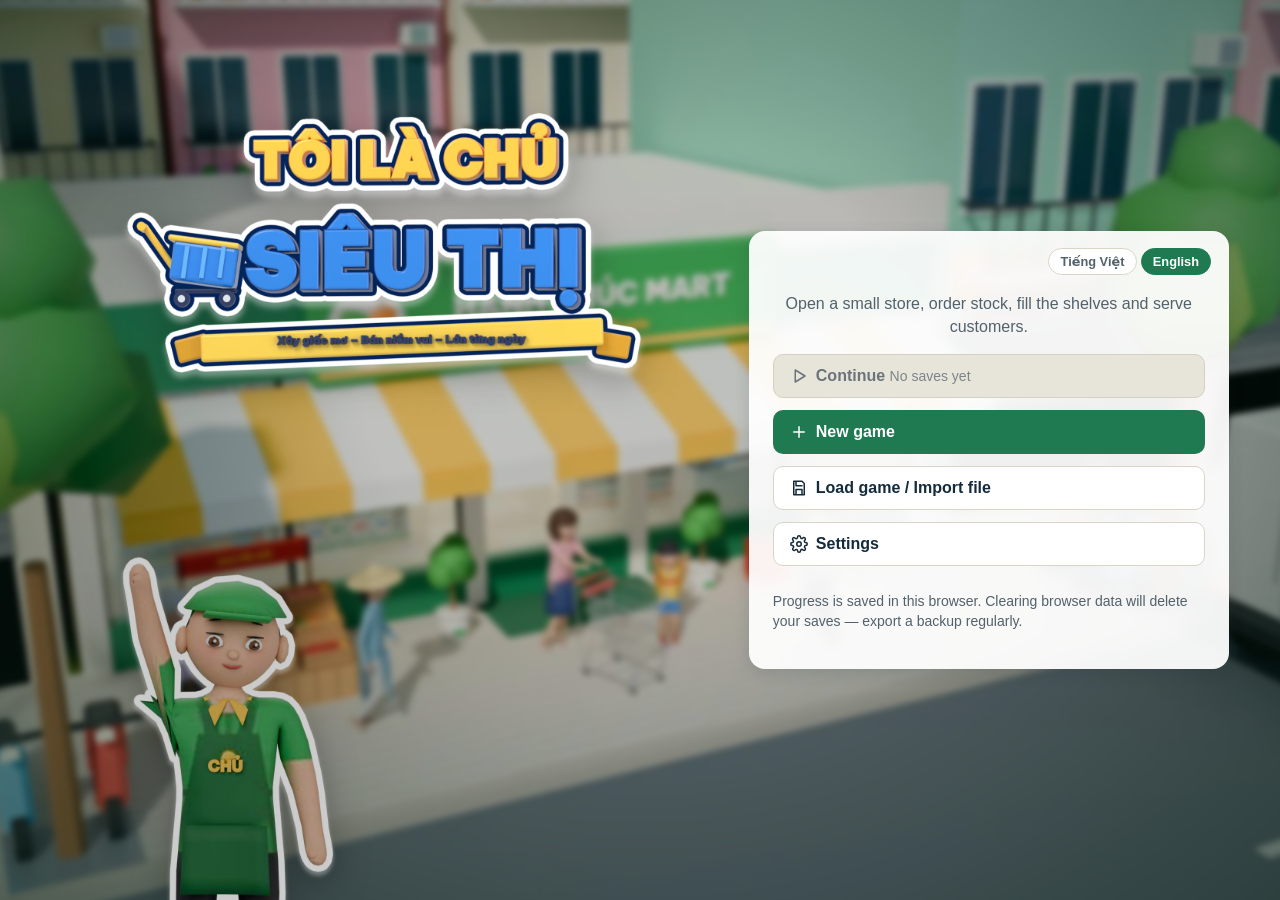
==== commit b3697c2a: "Bản 0.5.0: chọn ngôn ngữ tiếng Việt / English; APK Android 0.5.0 Co-Authored-By: Claude Opus 5.5 <no" ====
--- a/index.html
+++ b/index.html
@@ -1,17 +1,16 @@
-<!doctype html>
-<html lang="vi">
+<!doctype html>
+<html lang="vi">
   <head>
-    <meta http-equiv="Content-Security-Policy" content="default-src 'self'; img-src 'self' data: blob:; style-src 'self' 'unsafe-inline'; script-src 'self'; connect-src 'self' blob: data:; worker-src 'self' blob:; object-src 'none'; base-uri 'self'" />
-    <meta charset="UTF-8" />
-    <meta name="viewport" content="width=device-width, initial-scale=1.0" />
-    <title>Tôi là chủ siêu thị</title>
-    <link rel="icon" href="data:image/svg+xml,%3Csvg xmlns='http://www.w3.org/2000/svg' viewBox='0 0 24 24'%3E%3Crect width='24' height='24' rx='6' fill='%231F7A52'/%3E%3Cpath d='M5 10l1-4h12l1 4M5 10v9h14v-9M5 10h14' stroke='white' stroke-width='2' fill='none'/%3E%3C/svg%3E" />
-    <script type="module" crossorigin src="./static/index-DhlX-Ok5.js"></script>
-    <link rel="stylesheet" crossorigin href="./static/index-G7igyZ7u.css">
-  </head>
-  <body>
-    <div id="root"></div>
-    <noscript>Trò chơi cần bật JavaScript.</noscript>-
-  </body>
-</html>
+    <meta http-equiv="Content-Security-Policy" content="default-src 'self'; img-src 'self' data: blob:; style-src 'self' 'unsafe-inline'; script-src 'self'; connect-src 'self' blob: data:; worker-src 'self' blob:; object-src 'none'; base-uri 'self'" />
+    <meta charset="UTF-8" />
+    <meta name="viewport" content="width=device-width, initial-scale=1.0, viewport-fit=cover" />
+    <title>Tôi là chủ siêu thị</title>
+    <link rel="icon" href="data:image/svg+xml,%3Csvg xmlns='http://www.w3.org/2000/svg' viewBox='0 0 24 24'%3E%3Crect width='24' height='24' rx='6' fill='%231F7A52'/%3E%3Cpath d='M5 10l1-4h12l1 4M5 10v9h14v-9M5 10h14' stroke='white' stroke-width='2' fill='none'/%3E%3C/svg%3E" />
+    <script type="module" crossorigin src="./static/index-DJ_DYTZg.js"></script>
+    <link rel="stylesheet" crossorigin href="./static/index-CNnDN_Uh.css">
+  </head>
+  <body>
+    <div id="root"></div>
+    <noscript>Trò chơi cần bật JavaScript.</noscript>
+  </body>
+</html>
--- a/static/index-CNnDN_Uh.css
+++ b/static/index-CNnDN_Uh.css
@@ -0,0 +1 @@
+:root{--primary:#1f7a52;--primary-hover:#17653f;--primary-press:#11502f;--accent:#ffc857;--bg:#f6f4eb;--surface:#fff;--surface-2:#f1efe6;--text:#142b3c;--muted:#52616b;--line:#d9d5c7;--success:#1b7a43;--success-bg:#e3f4e9;--warning:#8a5300;--warning-bg:#fff2d6;--error:#b42318;--error-bg:#fde8e6;--info:#1f5f8b;--info-bg:#e5f0f8;--radius-card:.75rem;--radius-panel:1rem;--shadow:0 .25rem 1rem #142b3c24;--shadow-lg:0 .75rem 2.5rem #142b3c38;--hud-h:3.5rem;--dock-h:4.5rem;--safe:1rem;--t-fast:.15s;--t-panel:.21s;color:var(--text);-webkit-font-smoothing:antialiased;font-family:Segoe UI,Noto Sans,Roboto,Helvetica Neue,Arial,system-ui,sans-serif;font-size:16px;line-height:1.4}*{box-sizing:border-box}html,body,#root{background:var(--bg);height:100%;margin:0;overflow:hidden}button,input,select,textarea{font:inherit;color:inherit}h1,h2,h3{margin:0;line-height:1.2}h2{font-size:1.375rem}h3{font-size:1.0625rem}:focus-visible{outline-offset:2px;outline:3px solid #0b5cad}.sr-only{clip:rect(0 0 0 0);white-space:nowrap;width:1px;height:1px;position:absolute;overflow:hidden}.grow{flex:1}.muted{color:var(--muted)}.small{font-size:.875rem}.row{align-items:center;gap:.5rem;display:flex}.col{flex-direction:column;gap:.5rem;display:flex}.wrap{flex-wrap:wrap}.num{font-variant-numeric:tabular-nums}.money{font-variant-numeric:tabular-nums;white-space:nowrap}.money.neg{color:var(--error);font-weight:600}.btn{cursor:pointer;min-height:2.75rem;transition:background var(--t-fast), border-color var(--t-fast), transform var(--t-fast);white-space:nowrap;border:1px solid #0000;border-radius:.625rem;justify-content:center;align-items:center;gap:.5rem;padding:0 1rem;font-weight:600;display:inline-flex}.btn-sm{min-height:2.25rem;padding:0 .75rem;font-size:.875rem}.btn-primary{background:var(--primary);color:#fff}.btn-primary:hover{background:var(--primary-hover)}.btn-primary:active{background:var(--primary-press)}.btn-secondary{background:var(--surface);border-color:var(--line)}.btn-secondary:hover{border-color:var(--primary);background:#f7fbf8}.btn-ghost{background:0 0}.btn-ghost:hover{background:var(--surface-2)}.btn-danger{background:var(--error);color:#fff}.btn-danger:hover{background:#8f1c13}.btn[aria-disabled=true],.btn:disabled{color:#6b747a;cursor:not-allowed;background:#e7e4da;border-color:#d4d0c3}.icon-btn{cursor:pointer;width:2.75rem;height:2.75rem;transition:background var(--t-fast);background:0 0;border:1px solid #0000;border-radius:.625rem;place-items:center;display:inline-grid}.icon-btn:hover{background:var(--surface-2)}.icon-btn.active{background:var(--primary);color:#fff}.icon-btn[aria-disabled=true]{color:#8c949a;cursor:not-allowed}.chip{background:var(--surface-2);white-space:nowrap;border-radius:999px;align-items:center;gap:.25rem;padding:.125rem .5rem;font-size:.875rem;font-weight:600;display:inline-flex}.chip-muted{color:var(--muted)}.chip-ok{background:var(--success-bg);color:var(--success)}.chip-warn{background:var(--warning-bg);color:var(--warning)}.chip-err{background:var(--error-bg);color:var(--error)}.chip-info{background:var(--info-bg);color:var(--info)}.screen{background:linear-gradient(160deg,#e3f1e6 0%,#f6f4eb 55%,#fdf3da 100%);place-items:center;padding:1.5rem;display:grid;position:fixed;inset:0;overflow:auto}.card{background:var(--surface);border-radius:var(--radius-panel);box-shadow:var(--shadow);padding:1.5rem}.menu{flex-direction:column;gap:.75rem;width:min(30rem,100%);display:flex}.logo{align-items:center;gap:.75rem;margin-bottom:.5rem;display:flex}.logo-mark{background:var(--primary);color:#fff;border-radius:.875rem;place-items:center;width:3.25rem;height:3.25rem;display:grid}.logo h1{font-size:1.75rem}.menu .btn{justify-content:flex-start;width:100%}.menu .btn .sub{color:inherit;opacity:.85;margin-left:auto;font-size:.875rem;font-weight:400}.create{grid-template-columns:1fr 1fr;gap:1.5rem;width:min(56rem,100%);display:grid}.field{flex-direction:column;gap:.375rem;display:flex}.field label,.field .label{font-weight:600}.field input[type=text],.field select,.input{background:#fff;border:1px solid #9aa3a8;border-radius:.5rem;min-height:2.75rem;padding:0 .75rem}.field .err{color:var(--error);font-size:.875rem}.swatches{flex-wrap:wrap;gap:.5rem;display:flex}.swatch{width:2.75rem;height:2.75rem;box-shadow:0 0 0 1px var(--line);cursor:pointer;border:3px solid #fff;border-radius:50%}.swatch[aria-checked=true]{box-shadow:0 0 0 3px var(--text)}.swatch[aria-disabled=true]{opacity:.35;cursor:not-allowed}.sign-preview{color:#fff;text-align:center;border:.375rem solid var(--accent);overflow-wrap:anywhere;border-radius:1rem;place-items:center;min-height:6rem;padding:1.25rem;font-size:1.75rem;font-weight:800;display:grid}.slot-list{gap:.5rem;display:grid}.slot{border:1px solid var(--line);border-radius:var(--radius-card);background:#fff;align-items:center;gap:.75rem;padding:.75rem;display:flex}.slot[aria-checked=true]{border-color:var(--primary);box-shadow:0 0 0 2px var(--primary)}.slot .slot-main{flex:1;min-width:0}.slot .slot-title{text-overflow:ellipsis;white-space:nowrap;font-weight:700;overflow:hidden}.loading{width:min(28rem,100%)}.steps{gap:.5rem;margin:1rem 0;padding:0;list-style:none;display:grid}.steps li{align-items:center;gap:.5rem;display:flex}.steps li.done{color:var(--success)}.steps li.current{font-weight:700}.spinner{border:3px solid #cfe3d6;border-top-color:var(--primary);border-radius:50%;width:1.125rem;height:1.125rem;animation:.9s linear infinite spin}@keyframes spin{to{transform:rotate(360deg)}}.code{background:var(--surface-2);-webkit-user-select:all;user-select:all;border-radius:.375rem;padding:.125rem .375rem;font-family:Consolas,Cascadia Mono,monospace}.game{position:fixed;inset:0;overflow:hidden}.world{position:absolute;inset:0}.world-canvas{touch-action:none;outline:none;width:100%;height:100%;display:block}.hud{top:.5rem;left:var(--safe);right:var(--safe);min-height:var(--hud-h);border-radius:var(--radius-panel);box-shadow:var(--shadow);z-index:20;background:#fffffff2;flex-wrap:wrap;align-items:center;gap:.25rem .5rem;padding:.375rem .5rem;display:flex;position:absolute}.hud-name{text-overflow:ellipsis;white-space:nowrap;cursor:pointer;background:0 0;border:0;border-radius:.5rem;flex-shrink:1;min-width:3.5rem;max-width:14rem;min-height:2.75rem;padding:.25rem .5rem;font-weight:800;overflow:hidden}.hud-name:hover{background:var(--surface-2)}.hud-cash{background:var(--surface-2);cursor:pointer;border:0;border-radius:.625rem;align-items:center;gap:.375rem;min-height:2.75rem;padding:0 .75rem;font-size:1.375rem;font-weight:800;display:flex}.hud-cash.up{animation:.6s ease-out cash-up}.hud-cash.down{animation:.6s ease-out cash-down}@keyframes cash-up{30%{background:#c8efd7;transform:scale(1.04)}}@keyframes cash-down{30%{background:#fbd3cf}}.hud-chip{background:var(--surface-2);white-space:nowrap;border-radius:999px;align-items:center;gap:.375rem;min-height:2.5rem;padding:.125rem .625rem .125rem .25rem;display:flex}.hud-btn{background:var(--surface-2);cursor:pointer;width:2.75rem;height:2.75rem;transition:transform var(--t-fast), background var(--t-fast);border:0;border-radius:.75rem;place-items:center;display:grid;position:relative}.hud-btn:hover{background:#e8e4d6;transform:translateY(-1px)}.hud-btn.active{box-shadow:inset 0 0 0 2px var(--primary);background:#d9efe2}.hud-badge{background:var(--error);color:#fff;border-radius:999px;place-items:center;min-width:1.25rem;height:1.25rem;padding:0 .25rem;font-size:.75rem;font-weight:700;display:grid;position:absolute;top:-.25rem;right:-.25rem}.save-ind .save-text{display:none}@media (min-width:1500px){.save-ind .save-text{display:inline}}.hud-cash .neg-label{color:var(--error);font-size:.875rem}.hud-item{white-space:nowrap;align-items:center;gap:.375rem;padding:0 .5rem;display:flex}.hud-clock{font-variant-numeric:tabular-nums;min-width:3.4rem;font-size:1.125rem;font-weight:700}.speed{background:var(--surface-2);border-radius:.625rem;gap:.125rem;padding:.125rem;display:flex}.speed button{cursor:pointer;background:0 0;border:0;border-radius:.5rem;min-width:2.75rem;height:2.5rem;font-weight:700}.speed button[aria-pressed=true]{background:var(--primary);color:#fff}.speed button:disabled{color:#8c949a;cursor:not-allowed}.save-ind{color:var(--muted);align-items:center;gap:.25rem;font-size:.875rem;display:flex}.save-ind.error{color:var(--error);font-weight:600}.dock{height:var(--dock-h);border-radius:var(--radius-panel);box-shadow:var(--shadow);z-index:20;background:#fffffff2;align-items:center;gap:.375rem;padding:.5rem;display:flex;position:absolute;bottom:.75rem;left:50%;transform:translate(-50%)}.dock-btn{cursor:pointer;min-width:5.5rem;height:100%;transition:background var(--t-fast);background:0 0;border:0;border-radius:.75rem;flex-direction:column;justify-content:center;align-items:center;gap:.125rem;font-size:.875rem;font-weight:600;display:flex}.dock-btn[aria-disabled=true]{color:#8c949a;cursor:not-allowed}.dock-sep{background:var(--line);align-self:stretch;width:1px;margin:0 .25rem}.left-stack{left:var(--safe);top:calc(var(--hud-h) + 1.25rem);z-index:15;pointer-events:none;flex-direction:column;gap:.5rem;width:min(22rem,30vw);display:flex;position:absolute}.left-stack>*{pointer-events:auto}.objective{border-radius:var(--radius-card);box-shadow:var(--shadow);background:#fffffff5;flex-direction:column;gap:.375rem;padding:.75rem;display:flex}.objective .obj-head{color:var(--muted);align-items:center;gap:.375rem;font-size:.875rem;font-weight:600;display:flex}.objective .obj-text{font-weight:700}.objective .obj-bar{background:var(--surface-2);border-radius:999px;height:.375rem;overflow:hidden}.objective .obj-bar div{background:var(--primary);height:100%}.alert{border-radius:var(--radius-card);box-shadow:var(--shadow);border-left:.3rem solid var(--info);background:#fffffff7;align-items:flex-start;gap:.5rem;padding:.5rem .5rem .5rem .75rem;display:flex}.alert.urgent{border-left-color:var(--error)}.alert.attention{border-left-color:#d08700}.alert .alert-text{text-align:left;cursor:pointer;background:0 0;border:0;flex:1;min-height:2.25rem;padding:.25rem 0}.alert .sev{text-transform:uppercase;letter-spacing:.02em;font-size:.8125rem;font-weight:700}.alert.urgent .sev{color:var(--error)}.alert.attention .sev{color:var(--warning)}.toasts{left:var(--safe);z-index:40;width:clamp(13rem, calc(50vw - 18.5rem - var(--safe)), 24rem);pointer-events:none;flex-direction:column;justify-content:flex-end;gap:.5rem;display:flex;position:absolute;bottom:.75rem}.toasts>*{pointer-events:auto}.toasts.above-build{bottom:12rem}.toasts.compact{max-height:var(--dock-h)}.toasts.compact .toast{max-height:var(--dock-h);padding-top:.25rem;padding-bottom:.25rem}.toasts.compact .toast .grow{-webkit-line-clamp:2;-webkit-box-orient:vertical;font-size:.875rem;display:-webkit-box;overflow:hidden}.toast{background:var(--text);color:#fff;border-radius:var(--radius-card);box-shadow:var(--shadow-lg);animation:rise var(--t-panel) ease-out;align-items:center;gap:.5rem;padding:.5rem .5rem .5rem .75rem;display:flex}.toast .icon-btn{color:#fff;width:2.25rem;height:2.25rem}.toast .icon-btn:hover{background:#ffffff1f}.toast.error{background:#7a1810}.toast.warning{background:#6b4300}.toast.success{background:#13502f}.toast .btn{min-height:2.25rem;color:var(--text);background:#fff}@keyframes rise{0%{opacity:0;transform:translateY(.75rem)}}.inspector{right:var(--safe);top:calc(var(--hud-h) + 1.25rem);bottom:calc(var(--dock-h) + 1.5rem);border-radius:var(--radius-panel);width:clamp(20rem,26vw,22.5rem);max-width:32vw;box-shadow:var(--shadow-lg);z-index:18;animation:slidein var(--t-panel) ease-out;background:#fffffffa;flex-direction:column;display:flex;position:absolute}@keyframes slidein{0%{opacity:0;transform:translate(1rem)}}.inspector header{align-items:center;gap:.5rem;padding:.75rem .75rem .5rem 1rem;display:flex}.inspector .insp-body{flex-direction:column;flex:1;gap:.75rem;padding:0 1rem 1rem;display:flex;overflow:auto}.kv{grid-template-columns:1fr auto;gap:.25rem .75rem;font-size:.9375rem;display:grid}.kv dt{color:var(--muted)}.kv dd{text-align:right;font-variant-numeric:tabular-nums;margin:0}.big-status{font-size:1.0625rem;font-weight:700}.sheet-wrap{inset:calc(var(--hud-h) + 1rem) var(--safe) calc(var(--dock-h) + 1.25rem);z-index:30;pointer-events:none;justify-content:center;align-items:stretch;display:flex;position:absolute}.sheet{pointer-events:auto;border-radius:var(--radius-panel);width:min(54rem,100%);max-height:100%;box-shadow:var(--shadow-lg);animation:rise var(--t-panel) ease-out;background:#fffffffc;outline:none;flex-direction:column;display:flex}.sheet.wide{width:min(68rem,100%)}.sheet-head{align-items:center;gap:.75rem;padding:.75rem .75rem .5rem 1.25rem;display:flex}.sheet-tabs{padding:0 1.25rem}.sheet-body{flex:1;min-height:0;padding:.75rem 1.25rem 1.25rem;overflow:auto}.sheet-foot{border-top:1px solid var(--line);flex-wrap:wrap;align-items:center;gap:.75rem;padding:.75rem 1.25rem;display:flex}.tabs{border-bottom:1px solid var(--line);gap:.25rem;display:flex;overflow-x:auto}.tab{min-height:2.75rem;color:var(--muted);cursor:pointer;white-space:nowrap;background:0 0;border:0;border-bottom:3px solid #0000;align-items:center;gap:.375rem;padding:0 .875rem;font-weight:600;display:inline-flex}.tab.active{color:var(--text);border-bottom-color:var(--primary)}.tab-badge{background:var(--error);color:#fff;border-radius:999px;padding:0 .375rem;font-size:.8125rem}.table{border-collapse:collapse;width:100%;font-size:.9375rem}.table th{text-align:left;color:var(--muted);border-bottom:1px solid var(--line);background:#fff;padding:.375rem .5rem;font-size:.875rem;font-weight:600}.table thead{z-index:3;box-shadow:0 1px 0 var(--line);background:#fff;position:sticky;top:-.8rem}.table td{z-index:0;vertical-align:middle;border-bottom:1px solid #eeebe1;padding:.375rem .5rem;position:relative}.table td.r,.table th.r{text-align:right;font-variant-numeric:tabular-nums}.table tr.locked td{color:#6b747a}.table tr.clickable{cursor:pointer}.table tr.clickable:hover td{background:#f7fbf8}.picon,.ficon{object-fit:contain;display:block}.prod{align-items:center;gap:.5rem;min-width:0;display:flex}.prod .name{font-weight:600}.stepper{background:#fff;border:1px solid #9aa3a8;border-radius:.5rem;align-items:center;display:inline-flex;overflow:hidden}.stepper input{text-align:center;font-variant-numeric:tabular-nums;border:0;width:4.25rem;min-height:2.5rem}.step-btn{background:var(--surface-2);cursor:pointer;border:0;place-items:center;width:2.5rem;min-height:2.5rem;display:grid}.step-btn:disabled{color:#9aa3a8;cursor:not-allowed}.status{border-radius:.625rem;align-items:flex-start;gap:.5rem;padding:.625rem .75rem;font-size:.9375rem;display:flex}.status-success{background:var(--success-bg);color:var(--success)}.status-warning{background:var(--warning-bg);color:var(--warning)}.status-error{background:var(--error-bg);color:var(--error)}.status-info{background:var(--info-bg);color:var(--info)}.status svg{flex:none;margin-top:.1rem}.empty{border:1px dashed var(--line);border-radius:var(--radius-card);text-align:center;color:var(--muted);flex-direction:column;align-items:center;gap:.5rem;padding:1.25rem;display:flex}.empty strong{color:var(--text)}.meter{background:var(--surface-2);border:1px solid var(--line);border-radius:999px;height:.75rem;position:relative;overflow:hidden}.meter-fill{background:var(--primary);position:absolute;top:0;bottom:0;left:0}.meter-res{background:repeating-linear-gradient(45deg,#e3a72f,#e3a72f 4px,#f6d48a 4px 8px);position:absolute;top:0;bottom:0}.cards{grid-template-columns:repeat(auto-fill,minmax(15rem,1fr));gap:.75rem;display:grid}.kpis{grid-template-columns:repeat(3,1fr);gap:.75rem;display:grid}.kpi{border:1px solid var(--line);border-radius:var(--radius-card);background:#fff;padding:.75rem}.kpi .kpi-label{color:var(--muted);font-size:.875rem;font-weight:600}.kpi .kpi-value{font-size:1.5rem;font-weight:800}.tile{border:1px solid var(--line);border-radius:var(--radius-card);background:#fff;flex-direction:column;gap:.5rem;padding:.75rem;display:flex}.tile>.btn{align-self:flex-start}.tile.locked{background:var(--surface-2)}.disclosure summary{cursor:pointer;align-items:center;gap:.375rem;min-height:2.25rem;font-weight:600;list-style:none;display:flex}.disclosure summary::-webkit-details-marker{display:none}.disclosure summary:before{content:"▸";color:var(--primary)}.disclosure[open]>summary:before{content:"▾"}.build-bar{left:var(--safe);right:var(--safe);border-radius:var(--radius-panel);max-height:10.5rem;box-shadow:var(--shadow-lg);z-index:25;background:#fffffff7;flex-direction:column;display:flex;position:absolute;bottom:.75rem}.build-bar .bb-head{align-items:center;gap:.5rem;padding:.375rem .75rem 0;display:flex}.build-items{gap:.5rem;padding:.5rem .75rem .625rem;display:flex;overflow-x:auto}.build-item{border:1px solid var(--line);border-radius:var(--radius-card);text-align:left;cursor:pointer;background:#fff;flex:none;grid-template-columns:auto 1fr;align-items:center;gap:0 .5rem;width:12.5rem;padding:.375rem .5rem;display:grid}.build-item[aria-pressed=true]{border-color:var(--primary);box-shadow:0 0 0 2px var(--primary)}.build-item[aria-disabled=true]{background:var(--surface-2);cursor:not-allowed}.build-item .bi-name{font-size:.9375rem;font-weight:700}.build-item .bi-meta{color:var(--muted);font-size:.8125rem}.build-side{right:var(--safe);top:calc(var(--hud-h) + 1.25rem);border-radius:var(--radius-panel);width:21rem;box-shadow:var(--shadow-lg);z-index:24;background:#fffffffa;flex-direction:column;min-height:0;display:flex;position:absolute;bottom:12rem}.build-side .bs-head{align-items:center;padding:.5rem .5rem 0 1rem;display:flex}.build-side .bs-scroll{flex-direction:column;flex:1;gap:.625rem;min-height:0;padding:0 1rem .5rem;display:flex;overflow:auto}.build-side .bs-foot{border-top:1px solid var(--line);flex-wrap:wrap;align-items:center;gap:.5rem;padding:.625rem 1rem;display:flex}.keys{color:var(--muted);font-size:.875rem}kbd{border:1px solid var(--line);color:var(--text);background:#fff;border-bottom-width:2px;border-radius:.3rem;padding:0 .3rem;font-family:inherit;font-size:.8125rem}.modal-backdrop{z-index:60;background:#142b3c73;place-items:center;padding:1rem;display:grid;position:fixed;inset:0}.modal{border-radius:var(--radius-panel);width:min(30rem,100%);max-height:calc(100% - 2rem);box-shadow:var(--shadow-lg);background:#fff;outline:none;flex-direction:column;gap:.75rem;padding:1.25rem;display:flex;overflow:auto}.modal.danger h2{color:var(--error)}.modal-actions{flex-wrap:wrap;justify-content:flex-end;gap:.5rem;display:flex}.summary-wrap{z-index:50;background:#142b3c59;place-items:center;padding:1rem;display:grid;position:absolute;inset:0}.summary{border-radius:var(--radius-panel);width:min(52rem,100%);max-height:100%;box-shadow:var(--shadow-lg);background:#fff;outline:none;flex-direction:column;gap:1rem;padding:1.5rem;display:flex;overflow:auto}.hero{flex-wrap:wrap;align-items:baseline;gap:.75rem;display:flex}.hero .hero-value{font-size:2.25rem;font-weight:800}.issues{gap:.5rem;margin:0;padding:0;list-style:none;display:grid}.issues li{border:1px solid var(--line);border-radius:var(--radius-card);align-items:center;gap:.75rem;padding:.5rem .75rem;display:flex}.celebrate{text-align:center;border:3px solid var(--accent);align-items:center;position:relative;overflow:hidden}.celebrate-badge{color:#142b3c;background:radial-gradient(circle at 35% 30%,#ffe08a,#ffc857 55%,#e0a21b);border-radius:50%;place-items:center;width:5rem;height:5rem;font-size:2.25rem;font-weight:900;animation:.5s cubic-bezier(.2,1.6,.4,1) pop;display:grid;box-shadow:0 .5rem 1.5rem #e0a21b73}.celebrate-name{color:var(--primary);font-weight:700}.celebrate-list{text-align:left;gap:.25rem;margin:0;padding-left:1.2rem;display:grid}.confetti{pointer-events:none;opacity:.5;background-image:radial-gradient(circle,#e53935 2px,#0000 3px),radial-gradient(circle,#1e88e5 2px,#0000 3px),radial-gradient(circle,#2e9e5b 2px,#0000 3px),radial-gradient(circle,#ffc857 2px,#0000 3px);background-position:0 0,20px 30px,40px 10px,10px 50px;background-size:60px 60px,80px 80px,70px 70px,90px 90px;animation:2.4s linear infinite confetti;position:absolute;inset:0}@keyframes confetti{to{background-position:0 120px,20px 190px,40px 150px,10px 230px}}@keyframes pop{0%{opacity:0;transform:scale(.3)}}.stars{flex-wrap:wrap;align-items:center;gap:1rem;display:flex}.stars-row{gap:.25rem;display:flex}.star{color:#d9d5c7;font-size:2.5rem;line-height:1}.star.on{color:#ffc857;text-shadow:0 .125rem #e0a21b;animation:.45s cubic-bezier(.2,1.6,.4,1) backwards pop}.stars-criteria{color:var(--muted);margin:0;padding:0;font-size:.875rem;list-style:none}.stars-criteria li.ok{color:var(--success);font-weight:600}.overlay-note{left:50%;top:calc(var(--hud-h) + 1.25rem);background:var(--warning-bg);color:var(--warning);z-index:22;box-shadow:var(--shadow);border-radius:999px;padding:.375rem 1rem;font-weight:600;position:absolute;transform:translate(-50%)}.paused-badge{left:50%;top:calc(var(--hud-h) + 1.25rem);background:var(--text);color:#fff;z-index:21;border-radius:999px;align-items:center;gap:.375rem;padding:.375rem 1rem;font-weight:700;display:flex;position:absolute;transform:translate(-50%)}.debug{left:var(--safe);bottom:calc(var(--dock-h) + 1.5rem);color:#e6f0ea;z-index:45;white-space:pre;pointer-events:none;background:#142b3ce0;border-radius:.5rem;padding:.5rem .75rem;font-family:Consolas,monospace;font-size:.8125rem;position:absolute}.portrait-block{z-index:200;text-align:center;background:var(--bg);color:var(--text);flex-direction:column;justify-content:center;align-items:center;gap:.6rem;padding:1.5rem;font-size:1.15rem;display:flex;position:fixed;inset:0}.portrait-block span{color:var(--muted);font-size:.95rem}.portrait-phone{border:.35rem solid var(--primary);border-radius:.8rem;width:3.2rem;height:5.4rem;margin-bottom:.6rem;animation:2.2s ease-in-out infinite portrait-turn}@keyframes portrait-turn{0%,25%{transform:rotate(0)}55%,to{transform:rotate(-90deg)}}[data-tut-active=true]{animation:1.6s ease-in-out infinite pulse;box-shadow:0 0 0 3px var(--accent)!important}@keyframes pulse{50%{box-shadow:0 0 0 6px #ffc8578c!important}}.priority-list{gap:.375rem;margin:0;padding:0;list-style:none;display:grid}.priority-list li{border:1px solid var(--line);background:#fff;border-radius:.625rem;align-items:center;gap:.5rem;padding:.25rem .25rem .25rem .75rem;display:flex}.staff-layout{grid-template-columns:minmax(14rem,18rem) 1fr;gap:1rem;min-height:0;display:grid}.staff-list{flex-direction:column;gap:.375rem;display:flex}.staff-row{border:1px solid var(--line);text-align:left;cursor:pointer;background:#fff;border-radius:.625rem;align-items:center;gap:.5rem;min-height:2.75rem;padding:.5rem .75rem;display:flex}.staff-row[aria-selected=true]{border-color:var(--primary);box-shadow:0 0 0 2px var(--primary)}.portrait{object-fit:cover;background:#e6efe9;border-radius:50%;flex:none}.avatar{color:#fff;border-radius:50%;flex:none;place-items:center;width:2.5rem;height:2.5rem;font-weight:800;display:grid}.chart{width:100%;height:12rem}.chart text{fill:var(--muted);font-size:11px}.order-layout{grid-template-columns:1fr 17rem;gap:1rem;min-height:0;display:grid}.order-summary{border:1px solid var(--line);border-radius:var(--radius-card);background:var(--surface-2);flex-direction:column;align-self:start;gap:.5rem;padding:.75rem;display:flex;position:sticky;top:0}.supplier-pick{grid-template-columns:1fr 1fr;gap:.5rem;display:grid}.supplier{border:1px solid var(--line);border-radius:var(--radius-card);text-align:left;cursor:pointer;background:#fff;padding:.625rem .75rem}.supplier[aria-checked=true]{border-color:var(--primary);box-shadow:0 0 0 2px var(--primary)}.search{background:#fff;border:1px solid #9aa3a8;border-radius:.5rem;align-items:center;gap:.375rem;min-height:2.75rem;padding:0 .5rem;display:flex}.search input{border:0;outline:none;flex:1;min-width:6rem;min-height:2.5rem}.toolbar{flex-wrap:wrap;align-items:center;gap:.5rem;margin-bottom:.75rem;display:flex}@media (max-width:1200px){.hud-opt{display:none}}@media (max-width:1100px){.create,.order-layout{grid-template-columns:1fr}}.reduced-motion *,.reduced-motion :before,.reduced-motion :after{transition:none!important;animation:none!important}@media (prefers-reduced-motion:reduce){*{transition-duration:.01ms!important;animation-duration:.01ms!important}}.event-banner{flex-direction:column;gap:4px;display:flex}.event{background:var(--surface);box-shadow:var(--shadow);border-left:4px solid #f2a33a;border-radius:12px;align-items:center;gap:8px;padding:6px 10px;font-size:13px;display:flex}.event-rain{border-left-color:#5b8fd6}.event-supplier_sale{border-left-color:#3faa6b}.event-ico{font-size:18px;line-height:1}.donut-wrap{flex-wrap:wrap;align-items:center;gap:1.25rem;display:flex}.donut{flex:none;width:160px;height:160px}.donut path{stroke:var(--surface);stroke-width:1.5px}.donut-total-label{fill:var(--muted,#5b6b77);font-size:11px}.donut-total{fill:var(--text,#142b3c);font-size:18px;font-weight:800}.donut-legend{gap:4px;min-width:200px;margin:0;padding:0;list-style:none;display:grid}.donut-legend li{align-items:center;gap:8px;display:flex}.donut-legend .swatch{border-radius:4px;flex:none;width:14px;height:14px}.tier-stars{color:#d5d9dc;vertical-align:-1px;gap:1px;font-size:15px;line-height:1;display:inline-flex}.tier-stars .on{color:#f2a91d;text-shadow:0 1px #965a0059}.menu-screen{background-position:50%;background-repeat:no-repeat;background-size:cover,cover,cover}.menu-stack{flex-direction:column;align-items:center;gap:.25rem;width:min(32rem,100%);display:flex}.logo-title{margin:0;line-height:0}.logo-title img{filter:drop-shadow(0 10px 18px #00000047);width:min(26rem,88vw);height:auto;animation:.7s cubic-bezier(.2,1.4,.4,1) both logo-in}.menu-screen .menu{-webkit-backdrop-filter:blur(6px);backdrop-filter:blur(6px);background:#fffffff0;width:100%}.menu-tagline{text-align:center;margin-bottom:.25rem}.gicon{object-fit:contain;flex:none;display:block}@keyframes logo-in{0%{opacity:0;transform:scale(.85)translateY(-8px)}to{opacity:1;transform:none}}@media (prefers-reduced-motion:reduce){.logo-title img{animation:none}}@media (max-height:720px){.logo-title img{width:min(19rem,70vw)}}:root{--dock-w:9.75rem;--navy:#0e2240e6;--navy-hi:#ffffff21;--accent-blue:#2186eb}.hud{background:var(--navy);color:#fff;box-shadow:0 .4rem 1.4rem #05122659}.hud .hud-name{color:#fff}.hud .hud-cash,.hud .hud-chip,.hud .hud-btn,.hud .speed{background:var(--navy-hi);color:#fff}.hud .hud-btn.active{background:#2186eb73;box-shadow:inset 0 0 0 2px #5fb2ff}.hud .speed button{color:#fff}.hud .speed button[aria-pressed=true]{background:var(--accent-blue);color:#fff}.hud .speed button:disabled{color:#ffffff73}.hud .save-ind{color:#cfe0f5}.hud .money.neg{color:#ff9a8f}.hud .small{color:#e3ecf7}.hud .btn:not(.btn-primary){color:var(--text)}.dock{left:auto;right:var(--safe);top:calc(var(--hud-h) + 1.25rem);height:auto;width:var(--dock-w);background:var(--navy);flex-direction:column;align-items:stretch;gap:.25rem;padding:.5rem;bottom:auto;transform:none;box-shadow:0 .4rem 1.4rem #05122659}.dock-btn{color:#fff;text-align:left;white-space:nowrap;flex-direction:row;justify-content:flex-start;gap:.5rem;width:100%;min-width:0;height:3.25rem;padding:0 .5rem;font-size:.9rem}.dock-btn:hover{background:#ffffff24}.dock-btn[aria-pressed=true]{background:var(--accent-blue);color:#fff}.dock-btn[aria-disabled=true]{color:#ffffff73}.dock-btn[aria-disabled=true] .gicon{opacity:.5}.dock-sep{background:#ffffff2e;align-self:stretch;width:auto;height:1px;margin:.125rem .25rem}.inspector,.sheet-wrap{right:calc(var(--safe) + var(--dock-w) + .5rem)}.toasts{width:clamp(13rem,36vw,26rem)}.menu-screen{background:#dfe9e2;grid-template-columns:minmax(0,1.15fr) minmax(20rem,30rem);place-items:center;gap:2rem;padding:2rem 4vw}.menu-brand{flex-direction:column;align-items:center;gap:0;display:flex}.menu-brand .logo-title img{width:min(34rem,44vw)}.menu-screen{overflow:hidden}.menu-bg{filter:blur(3px)saturate(1.1);z-index:0;background-position:50%;background-size:cover;position:absolute;inset:-12px}.menu-brand,.menu-screen .menu{z-index:1;position:relative}.menu-brand{align-self:start;margin-top:4vh}.menu-mascot{z-index:1;filter:drop-shadow(0 10px 18px #0000004d);width:min(24rem,27vw);height:auto;animation:.9s cubic-bezier(.2,1.2,.4,1) .15s both mascot-in;position:absolute;bottom:0;left:4vw}@keyframes mascot-in{0%{opacity:0;transform:translateY(30%)}to{opacity:1;transform:none}}@media (max-width:1100px),(max-height:640px){.menu-screen{grid-template-columns:1fr}.menu-mascot{display:none}.menu-brand .logo-title img{width:min(24rem,80vw)}}@media (prefers-reduced-motion:reduce){.menu-mascot{animation:none}}.hud{box-shadow:none;background:0 0;padding:0}.hud .hud-name,.hud .hud-cash,.hud .hud-chip,.hud .speed,.hud .hud-btn{background:var(--navy);border-radius:.875rem;box-shadow:0 .3rem 1rem #05122652}.hud .hud-chip{min-height:2.75rem;padding:.25rem .75rem .25rem .375rem}.hud .hud-name{padding:.25rem .75rem}.hud .speed{padding:.25rem}.hud .hud-name:hover,.hud .hud-btn:hover{background:#1c3a66f2}.hud .save-ind:not(:empty){background:var(--navy);border-radius:.875rem;padding:.5rem .75rem;box-shadow:0 .3rem 1rem #05122652}.hud .btn{box-shadow:0 .3rem 1rem #05122652}.missions{gap:.625rem;margin:0;padding:0;list-style:none;display:grid}.mission{background:var(--surface-2);border-radius:var(--radius-card);border-left:4px solid #9fb3c8;gap:.375rem;padding:.625rem .75rem;display:grid}.mission.done{border-left-color:var(--primary);background:#e3f4ea}.mission.failed{border-left-color:var(--error);opacity:.85}.mission-head{align-items:center;gap:.5rem;display:flex}.mission-star{color:#c9ced3;font-size:1.25rem;line-height:1}.mission.done .mission-star,.mission-star.on{color:#f2a91d}.mission-bar{background:#00000014;border-radius:999px;height:.5rem;overflow:hidden}.mission-bar>div{background:linear-gradient(90deg,#2186eb,#3fb68b);border-radius:999px;height:100%}.mission-reward{color:#b26b00;font-weight:700}.hud{gap:.375rem}.hud>*{flex-shrink:0}.hud>.hud-name{flex-shrink:1}.hud .hud-chip{gap:.3rem;padding:.25rem .625rem .25rem .3rem}.hud .speed button{min-width:2.4rem}.away-backdrop{z-index:40;padding:var(--safe);-webkit-backdrop-filter:blur(2px);backdrop-filter:blur(2px);background:#101e2e6b;justify-content:center;align-items:center;display:flex;position:absolute;inset:0}.away-card{background:var(--surface,#fff);width:min(26rem,100%);color:var(--text);border-radius:var(--radius-panel);box-shadow:var(--shadow-lg);text-align:center;flex-direction:column;align-items:center;gap:.6rem;padding:1.5rem 1.5rem 1.25rem;display:flex}.away-card h2{margin:0;font-size:1.35rem}.away-card p{margin:0}.away-icon{background:var(--info-bg);width:3.25rem;height:3.25rem;color:var(--text);border-radius:50%;place-items:center;display:grid}.away-facts,.away-alerts{flex-direction:column;gap:.25rem;width:100%;margin:0;padding:0;list-style:none;display:flex}.away-facts li{font-weight:600}.away-alert{background:var(--info-bg);text-align:left;border-radius:.5rem;padding:.3rem .6rem;font-size:.9rem}.away-alert.sev-urgent{background:#fde4e1}.away-alert.sev-attention{background:#fff3d6}.away-resume{justify-content:center;min-width:12rem;min-height:3rem;margin-top:.4rem;font-size:1.1rem}.paused-resume{font:inherit;color:var(--text);cursor:pointer;background:#fff;border:0;border-radius:999px;align-items:center;gap:.25rem;margin-left:.5rem;padding:.2rem .75rem;font-weight:700;display:inline-flex}.auto-reorder{border:1px solid var(--line);border-radius:var(--radius-card);background:#fff;flex-wrap:wrap;align-items:center;gap:.375rem 1rem;padding:.625rem .75rem;display:flex}.auto-reorder.on{border-color:var(--primary);background:#f1faf3}.auto-reorder p{flex-basis:100%;margin:0}.auto-switch{cursor:pointer;align-items:center;gap:.5rem;min-height:2.75rem;display:inline-flex}.auto-switch input{opacity:0;width:1px;height:1px;position:absolute}.auto-knob{background:#b9c1c6;border-radius:1rem;width:2.5rem;height:1.4rem;transition:background .15s;position:relative}.auto-knob:after{content:"";background:#fff;border-radius:50%;width:1.1rem;height:1.1rem;transition:transform .15s;position:absolute;top:.15rem;left:.15rem;box-shadow:0 1px 2px #0000004d}.auto-switch input:checked+.auto-knob{background:var(--primary)}.auto-switch input:checked+.auto-knob:after{transform:translate(1.1rem)}.auto-switch input:focus-visible+.auto-knob{outline:3px solid var(--focus,#1565c0);outline-offset:2px}.seg{flex-wrap:wrap;align-items:center;gap:.25rem;display:inline-flex}.seg button{border:1px solid var(--line);cursor:pointer;min-height:2.25rem;font:inherit;background:#fff;border-radius:999px;padding:.3rem .75rem}.seg button[aria-checked=true]{border-color:var(--primary);box-shadow:0 0 0 2px var(--primary);font-weight:700}.fun-grid{grid-template-columns:repeat(auto-fit,minmax(260px,1fr));gap:.75rem;display:grid}.fun-card{flex-direction:column;gap:.5rem;display:flex}.fun-ico{font-size:1.6rem;line-height:1}.coach{pointer-events:none;z-index:950;position:fixed;inset:0}.coach-hole{border-radius:14px;transition:left .18s,top .18s,width .18s,height .18s;animation:.9s ease-in-out infinite coach-pulse;position:absolute;box-shadow:0 0 0 9999px #0a16108c,0 0 0 3px #ffd54f,0 0 26px 10px #ffd54fe6}@keyframes coach-pulse{50%{box-shadow:0 0 0 9999px #0a16108c,0 0 0 6px #fff3b0,0 0 40px 18px #ffd54f}}.coach-arrow{clip-path:polygon(50% 100%,0 45%,28% 45%,28% 0,72% 0,72% 45%,100% 45%);filter:drop-shadow(0 0 8px #ffd54f)drop-shadow(0 2px 2px #00000073);background:#ffd54f;width:44px;height:44px;animation:.6s ease-in-out infinite alternate coach-bounce-down,.5s steps(2,jump-none) infinite coach-blink;position:absolute}.coach-arrow-below{animation-name:coach-bounce-up,coach-blink;transform:rotate(180deg)}.coach-arrow-left{animation-name:coach-bounce-right,coach-blink;transform:rotate(-90deg)}@keyframes coach-bounce-down{to{translate:0 12px}}@keyframes coach-bounce-up{to{translate:0 -12px}}@keyframes coach-bounce-right{to{translate:12px}}@keyframes coach-blink{50%{background:#fff8d6}}.coach-tip,.coach-hint{color:#fff;background:#1b2d24;border-radius:12px;max-width:280px;padding:.55rem .85rem;font-size:.95rem;font-weight:700;line-height:1.3;position:absolute;box-shadow:0 0 0 2px #ffd54f,0 6px 18px #00000059}.coach-tip-left{max-width:240px}.coach-hint{text-align:center;max-width:420px;animation:1s ease-in-out infinite coach-glow;top:96px;left:50%;transform:translate(-50%)}@keyframes coach-glow{50%{box-shadow:0 0 0 4px #fff3b0,0 0 24px 8px #ffd54fe6}}.coach-still .coach-hole,.coach-still .coach-arrow,.coach-still .coach-hint{animation:none}@media (prefers-reduced-motion:reduce){.coach-hole,.coach-arrow,.coach-hint{animation:none}}.coach-skip{pointer-events:auto;color:#fff;font:inherit;cursor:pointer;background:0 0;border:1px solid #ffffff73;border-radius:999px;margin-top:.4rem;padding:.2rem .6rem;font-size:.8rem;font-weight:600;display:block}.coach-skip:hover{background:#ffffff1f}.event-banner{position:relative}.event-banner>.icon-btn:first-child,.event-banner>button:first-child{position:absolute;top:.15rem;right:.15rem}.objective-chip{align-self:flex-start}html.compact{--safe:max(.5rem, env(safe-area-inset-left), env(safe-area-inset-right));--dock-w:8.5rem}html.compact .hud{top:max(.35rem, env(safe-area-inset-top));gap:.3rem}html.compact .hud .save-text{display:none}html.compact .sheet-wrap{inset:calc(var(--hud-h) + .6rem) calc(var(--safe) + var(--dock-w) + .4rem) max(.4rem, env(safe-area-inset-bottom)) var(--safe)}html.compact .sheet{width:100%}html.compact .inspector{top:calc(var(--hud-h) + .6rem);bottom:max(.4rem, env(safe-area-inset-bottom))}html.compact .left-stack{top:calc(var(--hud-h) + .6rem);width:min(20rem,34vw)}html.compact .dock{top:calc(var(--hud-h) + .6rem);gap:.15rem;padding:.35rem}html.compact .dock-btn{height:2.9rem}html.compact .toasts{bottom:max(.4rem, env(safe-area-inset-bottom));width:min(22rem,40vw)}html.compact .build-bar{bottom:max(.4rem, env(safe-area-inset-bottom));max-height:8.6rem}html.compact .build-item{width:11rem}html.compact .build-side{top:calc(var(--hud-h) + .6rem);width:19rem;bottom:9.5rem}html.compact .summary-wrap,html.compact .modal-backdrop{padding:.5rem}html.compact .summary{padding:1rem}html.compact .menu-screen{padding:.75rem max(1rem, env(safe-area-inset-left));grid-template-columns:minmax(0,1fr) minmax(17rem,25rem);gap:1rem}html.compact .menu-brand{align-self:center;margin-top:0}html.compact .menu-brand .logo-title img{width:min(22rem,40vw)}html.compact .menu-screen .menu{max-height:calc(100dvh - 1.5rem);padding:1rem;overflow:auto}html.compact .screen{padding:.75rem}html.compact .screen>.card{max-height:calc(100dvh - 1.5rem);overflow:auto}html.touch .hud .speed button{min-width:2.6rem;min-height:2.4rem}html.touch .icon-btn{min-width:2.4rem;min-height:2.4rem}.cam-ctl{right:var(--safe);bottom:max(.5rem, env(safe-area-inset-bottom));z-index:16;background:#0e2240d1;border-radius:999px;gap:.3rem;padding:.3rem;display:flex;position:absolute;box-shadow:0 .3rem 1rem #05122652}.cam-ctl button{color:#fff;cursor:pointer;background:#ffffff1f;border:0;border-radius:999px;place-items:center;width:2.75rem;height:2.75rem;display:grid}.cam-ctl button:active{background:var(--accent-blue,#2186eb)}html.compact .build-item{gap:0 .4rem;padding:.3rem .45rem}html.compact .build-item .ficon{width:2.6rem;height:2.6rem}html.compact .build-item .bi-name{font-size:.875rem}html.compact .build-item .bi-meta{font-size:.75rem}html.compact .hud .hud-name{text-overflow:ellipsis;white-space:nowrap;max-width:8.5rem;display:block;overflow:hidden}html.compact .hud .hud-wd,html.compact .hud .save-ind:not(.error),html.compact .toasts:not(.compact)>:nth-last-child(n+3){display:none}html.compact .toasts.above-build{bottom:9.5rem}.lang-switch{justify-content:flex-end;gap:.25rem;margin:-.4rem -.4rem .4rem auto;display:flex}.lang-switch button{border:1px solid var(--line);background:var(--surface);color:var(--muted);font:inherit;cursor:pointer;border-radius:999px;padding:.2rem .7rem;font-size:.8rem;font-weight:600}.lang-switch button.active{background:var(--primary);border-color:var(--primary);color:#fff}
